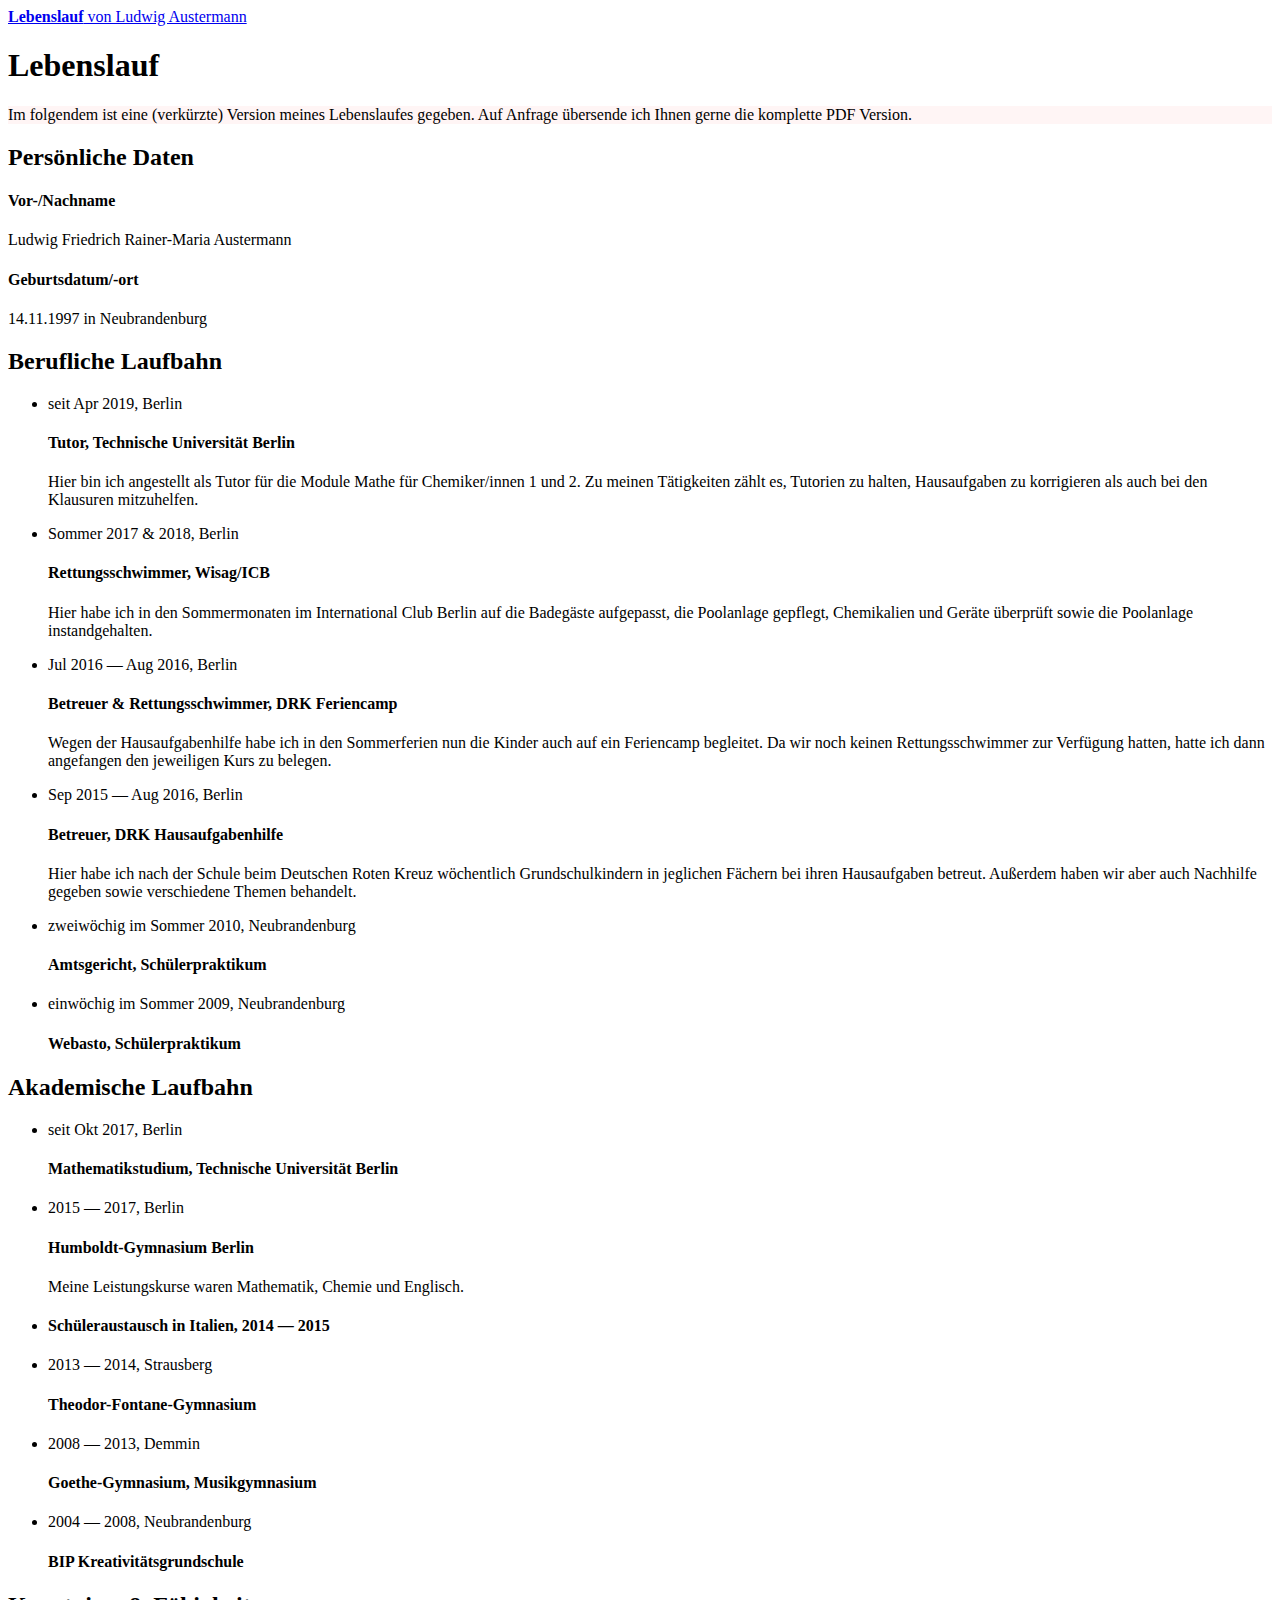
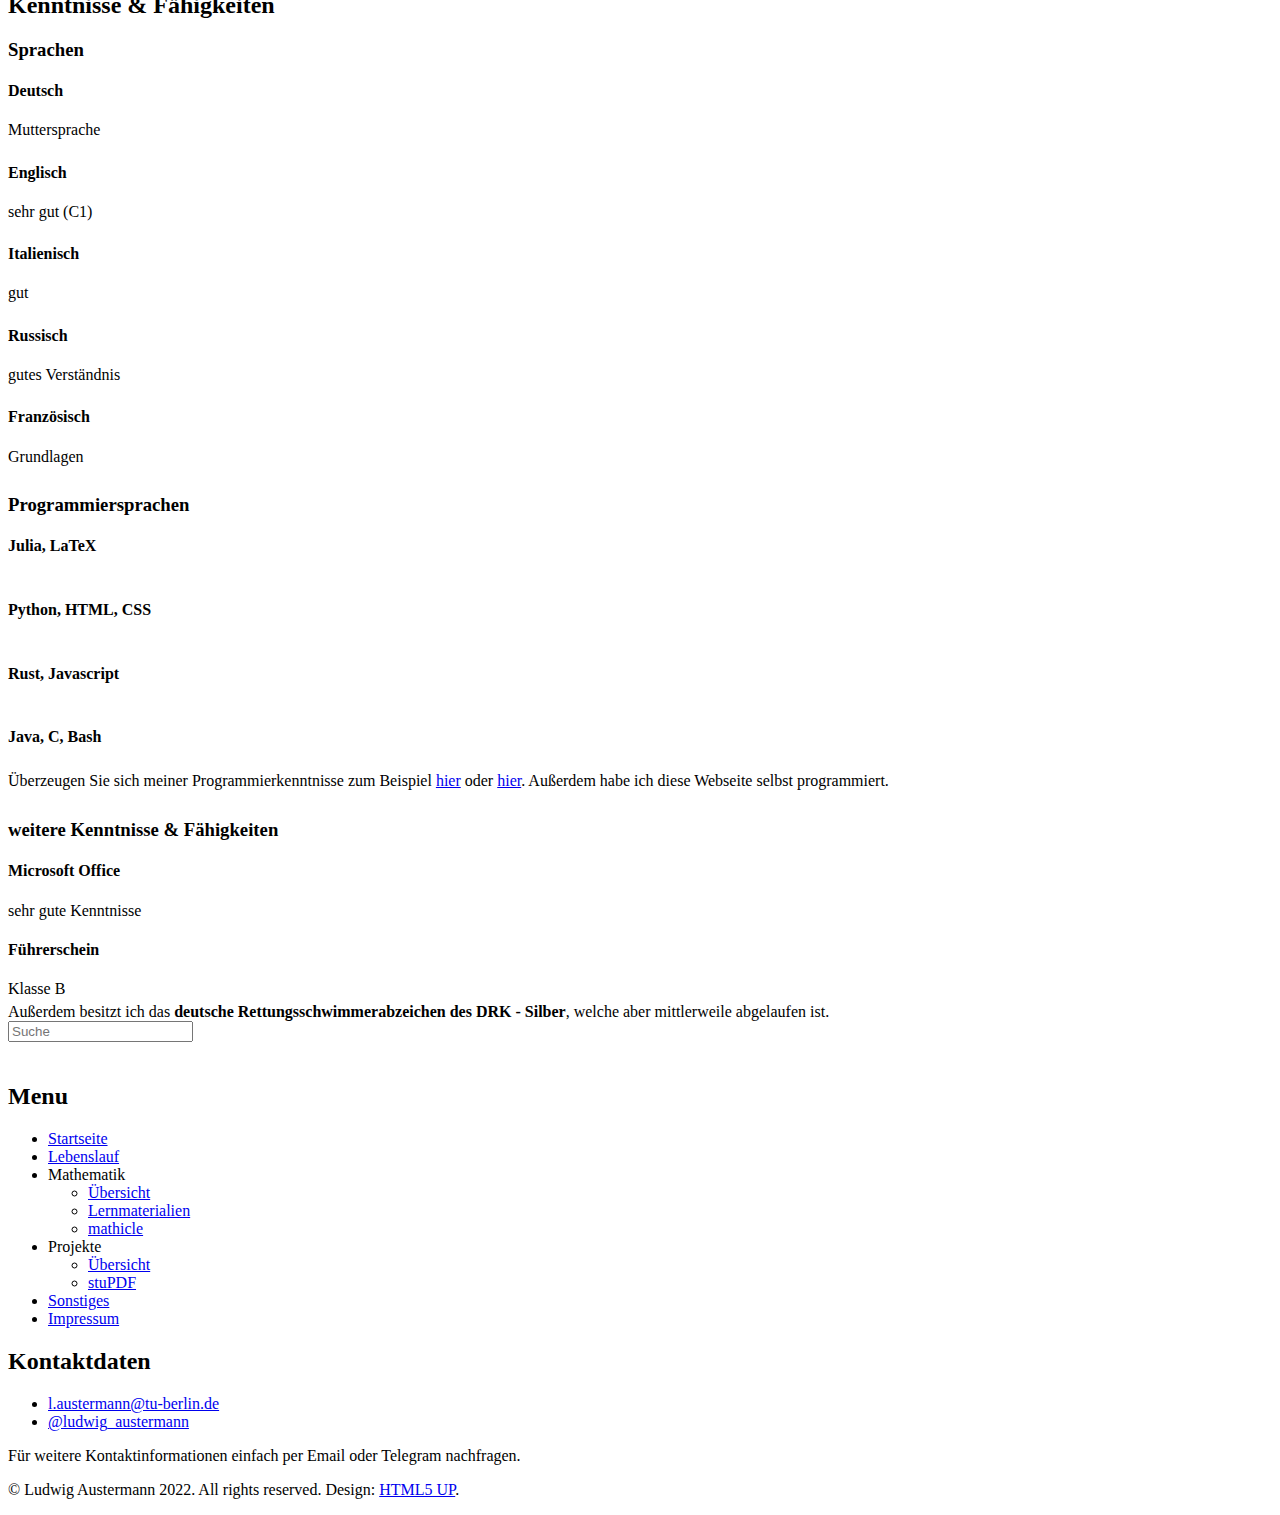
==== cv/index.html @ 2c33894b "cv_test" ====
<!DOCTYPE HTML>
<!--
	Editorial by HTML5 UP
	html5up.net | @ajlkn
	Free for personal and commercial use under the CCA 3.0 license (html5up.net/license)
-->
<html>


    


<head>
    <title>Lebenslauf - Ludwig Austermann</title>
    <meta charset="utf-8" />
    <meta name="viewport" content="width=device-width, initial-scale=1, user-scalable=no" />
    <link rel="stylesheet" href="assets/css/main.css" />
</head>

<body class="is-preload">
    <!-- Wrapper -->
    <div id="wrapper">
        <!-- Main -->
        <div id="main">
            <div class="inner">
                <!-- Header -->
                <header id="header">
                    <a href="index.html" class="logo"><strong>Lebenslauf</strong> von Ludwig Austermann</a>
                </header>
                
<section>
    <header class="main">
        <h1>Lebenslauf</h1>
        <div class="box" style="background-color: #ff00000A;">Im folgendem ist eine (verkürzte) Version meines
            Lebenslaufes gegeben. Auf Anfrage übersende ich Ihnen gerne die komplette PDF Version.</div>
    </header>
</section>
<section>
    <header class="major">
        <h2 id="section_personal_data">Persönliche Daten</h2>
    </header>
    <div class="row">
        <div class="col-3 col-6-medium col-12-small">
            <h4>Vor-/Nachname</h4>Ludwig Friedrich Rainer-Maria Austermann
        </div>
        <div class="col-3 col-6-medium col-12-small">
            <h4>Geburtsdatum/-ort</h4>14.11.1997 in Neubrandenburg
        </div>
    </div>
</section>
<section>
    <header class="major">
        <h2 id="section_carreer">Berufliche Laufbahn</h2>
    </header>
    <ul class="timeline">
        <li class="timeline-item">
            <div class="timeline-info">
                <span>seit Apr 2019, Berlin</span>
            </div>
            <div class="timeline-marker"></div>
            <div class="timeline-content">
                <h4 class="timeline-title">Tutor, Technische Universität Berlin</h4>
                <p>Hier bin ich angestellt als Tutor für die Module Mathe für Chemiker/innen 1 und 2. Zu meinen
                    Tätigkeiten zählt es, Tutorien zu halten, Hausaufgaben zu korrigieren als auch bei den Klausuren
                    mitzuhelfen.
                </p>
            </div>
        </li>
        <li class="timeline-item">
            <div class="timeline-info">
                <span>Sommer 2017 &amp; 2018, Berlin</span>
            </div>
            <div class="timeline-marker"></div>
            <div class="timeline-content">
                <h4 class="timeline-title">Rettungsschwimmer, Wisag/ICB</h4>
                <p>Hier habe ich in den Sommermonaten im International Club Berlin auf die Badegäste
                    aufgepasst, die Poolanlage gepflegt, Chemikalien und Geräte überprüft sowie die
                    Poolanlage instandgehalten.</p>
            </div>
        </li>
        <li class="timeline-item">
            <div class="timeline-info">
                <span>Jul 2016 &mdash; Aug 2016, Berlin</span>
            </div>
            <div class="timeline-marker"></div>
            <div class="timeline-content">
                <h4 class="timeline-title">Betreuer &amp; Rettungsschwimmer, DRK Feriencamp</h4>
                <p>Wegen der Hausaufgabenhilfe habe ich in den Sommerferien nun die Kinder auch auf ein Feriencamp
                    begleitet. Da wir noch keinen Rettungsschwimmer zur Verfügung hatten, hatte ich dann angefangen den
                    jeweiligen Kurs zu belegen.</p>
            </div>
        </li>
        <li class="timeline-item">
            <div class="timeline-info">
                <span>Sep 2015 &mdash; Aug 2016, Berlin</span>
            </div>
            <div class="timeline-marker"></div>
            <div class="timeline-content">
                <h4 class="timeline-title">Betreuer, DRK Hausaufgabenhilfe</h4>
                <p>Hier habe ich nach der Schule beim Deutschen Roten Kreuz wöchentlich Grundschulkindern in jeglichen
                    Fächern bei ihren Hausaufgaben betreut. Außerdem haben wir aber auch Nachhilfe gegeben sowie
                    verschiedene Themen behandelt.</p>
            </div>
        </li>
        <li class="timeline-item">
            <div class="timeline-info">
                <span>zweiwöchig im Sommer 2010, Neubrandenburg</span>
            </div>
            <div class="timeline-marker"></div>
            <div class="timeline-content">
                <h4 class="timeline-title">Amtsgericht, Schülerpraktikum</h4>
            </div>
        </li>
        <li class="timeline-item">
            <div class="timeline-info">
                <span>einwöchig im Sommer 2009, Neubrandenburg</span>
            </div>
            <div class="timeline-marker"></div>
            <div class="timeline-content">
                <h4 class="timeline-title">Webasto, Schülerpraktikum</h4>
            </div>
        </li>
    </ul>
</section>
<section>
    <header class="major">
        <h2 id="section_academic">Akademische Laufbahn</h2>
    </header>
    <ul class="timeline">
        <li class="timeline-item">
            <div class="timeline-info">
                <span>seit Okt 2017, Berlin</span>
            </div>
            <div class="timeline-marker"></div>
            <div class="timeline-content">
                <h4 class="timeline-title">Mathematikstudium, Technische Universität Berlin</h4>
            </div>
        </li>
        <li class="timeline-item">
            <div class="timeline-info">
                <span>2015 &mdash; 2017, Berlin</span>
            </div>
            <div class="timeline-marker"></div>
            <div class="timeline-content">
                <h4 class="timeline-title">Humboldt-Gymnasium Berlin</h4>
                <p>Meine Leistungskurse waren Mathematik, Chemie und Englisch.</p>
            </div>
        </li>
        <li class="timeline-item period">
            <div class="timeline-info"></div>
            <div class="timeline-marker"></div>
            <div class="timeline-content">
                <h4 class="timeline-title">Schüleraustausch in Italien, 2014 &mdash; 2015</h4>
            </div>
        </li>
        <li class="timeline-item">
            <div class="timeline-info">
                <span>2013 &mdash; 2014, Strausberg</span>
            </div>
            <div class="timeline-marker"></div>
            <div class="timeline-content">
                <h4 class="timeline-title">Theodor-Fontane-Gymnasium</h4>
            </div>
        </li>
        <li class="timeline-item">
            <div class="timeline-info">
                <span>2008 &mdash; 2013, Demmin</span>
            </div>
            <div class="timeline-marker"></div>
            <div class="timeline-content">
                <h4 class="timeline-title">Goethe-Gymnasium, Musikgymnasium</h4>
            </div>
        </li>
        <li class="timeline-item">
            <div class="timeline-info">
                <span>2004 &mdash; 2008, Neubrandenburg</span>
            </div>
            <div class="timeline-marker"></div>
            <div class="timeline-content">
                <h4 class="timeline-title">BIP Kreativitätsgrundschule</h4>
            </div>
        </li>
    </ul>
</section>
<section>
    <header class="major">
        <h2>Kenntnisse &amp; Fähigkeiten</h2>
    </header>
    <header class="minor">
        <h3>Sprachen</h3>
    </header>
    <div class="row">
        <div class="col-2 col-12-small">
            <h4>Deutsch</h4>
        </div>
        <div class="col-10 col-12-small">
            <div class="know-5">Muttersprache</div>
        </div>
    </div>
    <div style="height: 3px;"></div>
    <div class="row">
        <div class="col-2 col-12-small">
            <h4>Englisch</h4>
        </div>
        <div class="col-10 col-12-small">
            <div class="know-4">sehr gut (C1)</div>
        </div>
    </div>
    <div style="height: 3px;"></div>
    <div class="row">
        <div class="col-2 col-12-small">
            <h4>Italienisch</h4>
        </div>
        <div class="col-10 col-12-small">
            <div class="know-3">gut</div>
        </div>
    </div>
    <div style="height: 3px;"></div>
    <div class="row">
        <div class="col-2 col-12-small">
            <h4>Russisch</h4>
        </div>
        <div class="col-10 col-12-small">
            <div class="know-2">gutes Verständnis</div>
        </div>
    </div>
    <div style="height: 3px;"></div>
    <div class="row">
        <div class="col-2 col-12-small">
            <h4>Französisch</h4>
        </div>
        <div class="col-10 col-12-small">
            <div class="know-1">Grundlagen</div>
        </div>
    </div>
    <div style="height: 10px;"></div>
    <header class="minor">
        <h3>Programmiersprachen</h3>
    </header>
    <div class="row">
        <div class="col-2 col-12-small">
            <h4>Julia, LaTeX</h4>
        </div>
        <div class="col-10 col-12-small">
            <div class="know-4"></div>
        </div>
    </div>
    <div style="height: 3px;"></div>
    <div class="row">
        <div class="col-2 col-12-small">
            <h4>Python, HTML, CSS</h4>
        </div>
        <div class="col-10 col-12-small">
            <div class="know-3"></div>
        </div>
    </div>
    <div style="height: 3px;"></div>
    <div class="row">
        <div class="col-2 col-12-small">
            <h4>Rust, Javascript</h4>
        </div>
        <div class="col-10 col-12-small">
            <div class="know-2"></div>
        </div>
    </div>
    <div style="height: 3px;"></div>
    <div class="row">
        <div class="col-2 col-12-small">
            <h4>Java, C, Bash</h4>
        </div>
        <div class="col-10 col-12-small">
            <div class="know-1"></div>
        </div>
    </div>
    <div style="height: 5px;"></div>
    Überzeugen Sie sich meiner Programmierkenntnisse zum Beispiel <a href="projects.html">hier</a> oder <a
        href="mathicle.html">hier</a>. Außerdem habe ich diese Webseite selbst programmiert.
    <div style="height: 10px;"></div>
    <header class="minor">
        <h3>weitere Kenntnisse &amp; Fähigkeiten</h3>
    </header>
    <div class="row">
        <div class="col-3 col-6-small">
            <h4>Microsoft Office</h4>sehr gute Kenntnisse
        </div>
        <div class="col-3 col-6-small">
            <h4>Führerschein</h4>Klasse B
        </div>
    </div>
    <div style="height: 5px;"></div>
    Außerdem besitzt ich das <strong>deutsche Rettungsschwimmerabzeichen des DRK - Silber</strong>, welche aber
    mittlerweile abgelaufen ist.
</section>


            </div>
        </div>
        <div id="sidebar">
    <div class="inner">
        <!-- Search -->
        <section id="search" class="alt menulike">
            <input type="text" placeholder="Suche" onkeyup="showResult(this)" />
            <ul id="searchres" style="padding: 5px; padding-bottom: 0;"></ul>
        </section>
        <script src="assets/js/search.js"></script>
        <!-- Menu -->
        <nav id="menu">
            <header class="major">
                <h2>Menu</h2>
            </header>
            <ul>
                <li><a href="index.html">Startseite</a></li>
                <li><a href="cv.html">Lebenslauf</a></li>
                <li><span class="opener">Mathematik</span>
                    <ul>
                        <li><a href="mathematics.html">Übersicht</a></li>
                        <li><a href="tut.html">Lernmaterialien</a></li>
                        <li><a href="mathicle.html">mathicle</a></li>
                    </ul>
                </li>
                <li><span class="opener">Projekte</span>
                    <ul>
                        <li><a href="projects.html">Übersicht</a></li>
                        <li><a href="stupdf.html">stuPDF</a></li>
                    </ul>
                </li>
                <li><a href="further.html">Sonstiges</a></li>
                <li><a href="impressum.html">Impressum</a></li>
            </ul>
        </nav>
        <!-- Section -->
        <section>
            <header class="major">
                <h2>Kontaktdaten</h2>
            </header>
            <ul class="contact">
                <li class="icon solid fa-envelope"><a
                        href="mailto:l.austermann@tu-berlin.de">l.austermann@tu-berlin.de</a></li>
                <li class="icon solid fa-paper-plane"><a
                        href="https://t.me/ludwig_austermann">@ludwig_austermann</li></a></li>
            </ul>
            <p>Für weitere Kontaktinformationen einfach per Email oder Telegram nachfragen.</p>
        </section>
        <!-- Footer -->
        <footer id="footer">
            <p class="copyright">&copy; Ludwig Austermann 2022. All rights reserved. Design: <a
                    href="https://html5up.net">HTML5 UP</a>.</p>
        </footer>
    </div>
</div>

    </div>
    <!-- Scripts -->
    <script src="assets/js/jquery.min.js"></script>
    <script src="assets/js/browser.min.js"></script>
    <script src="assets/js/breakpoints.min.js"></script>
    <script src="assets/js/util.js"></script>
    <script src="assets/js/main.js"></script>
</body>

</html>
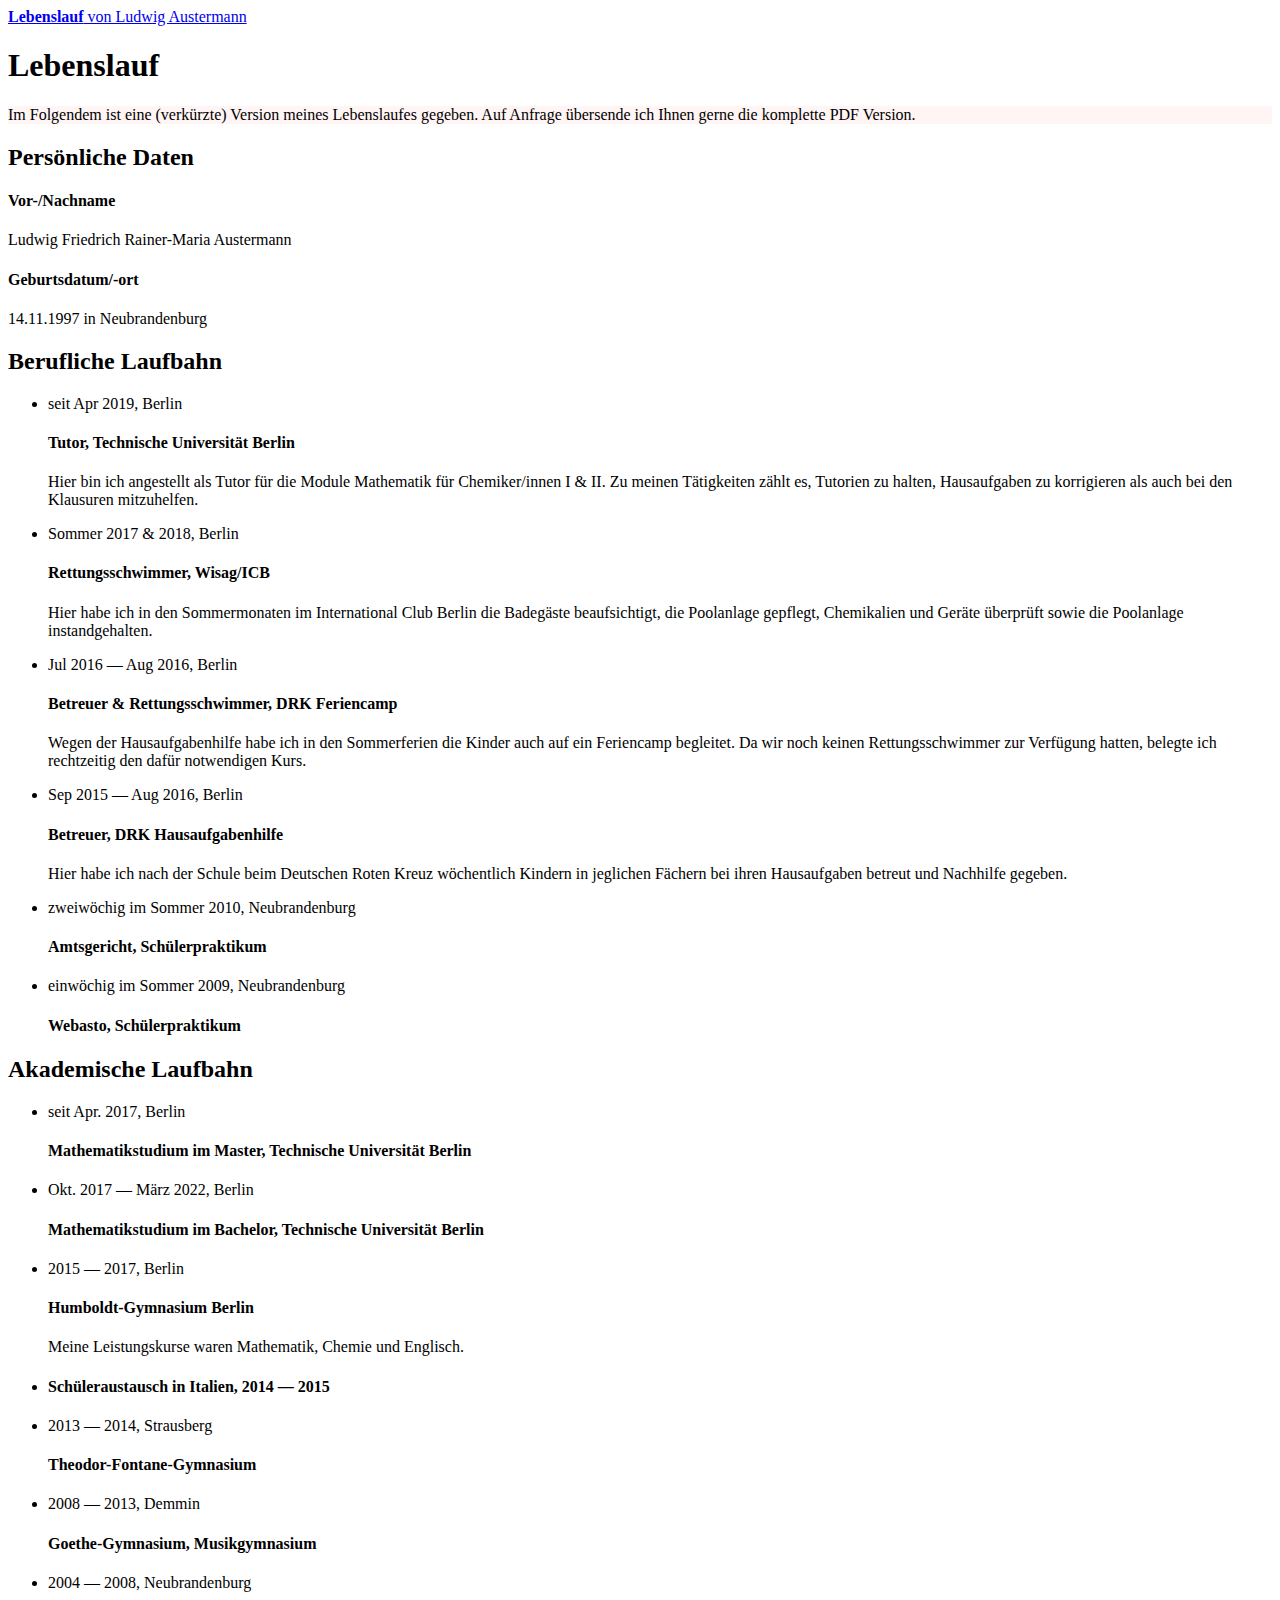
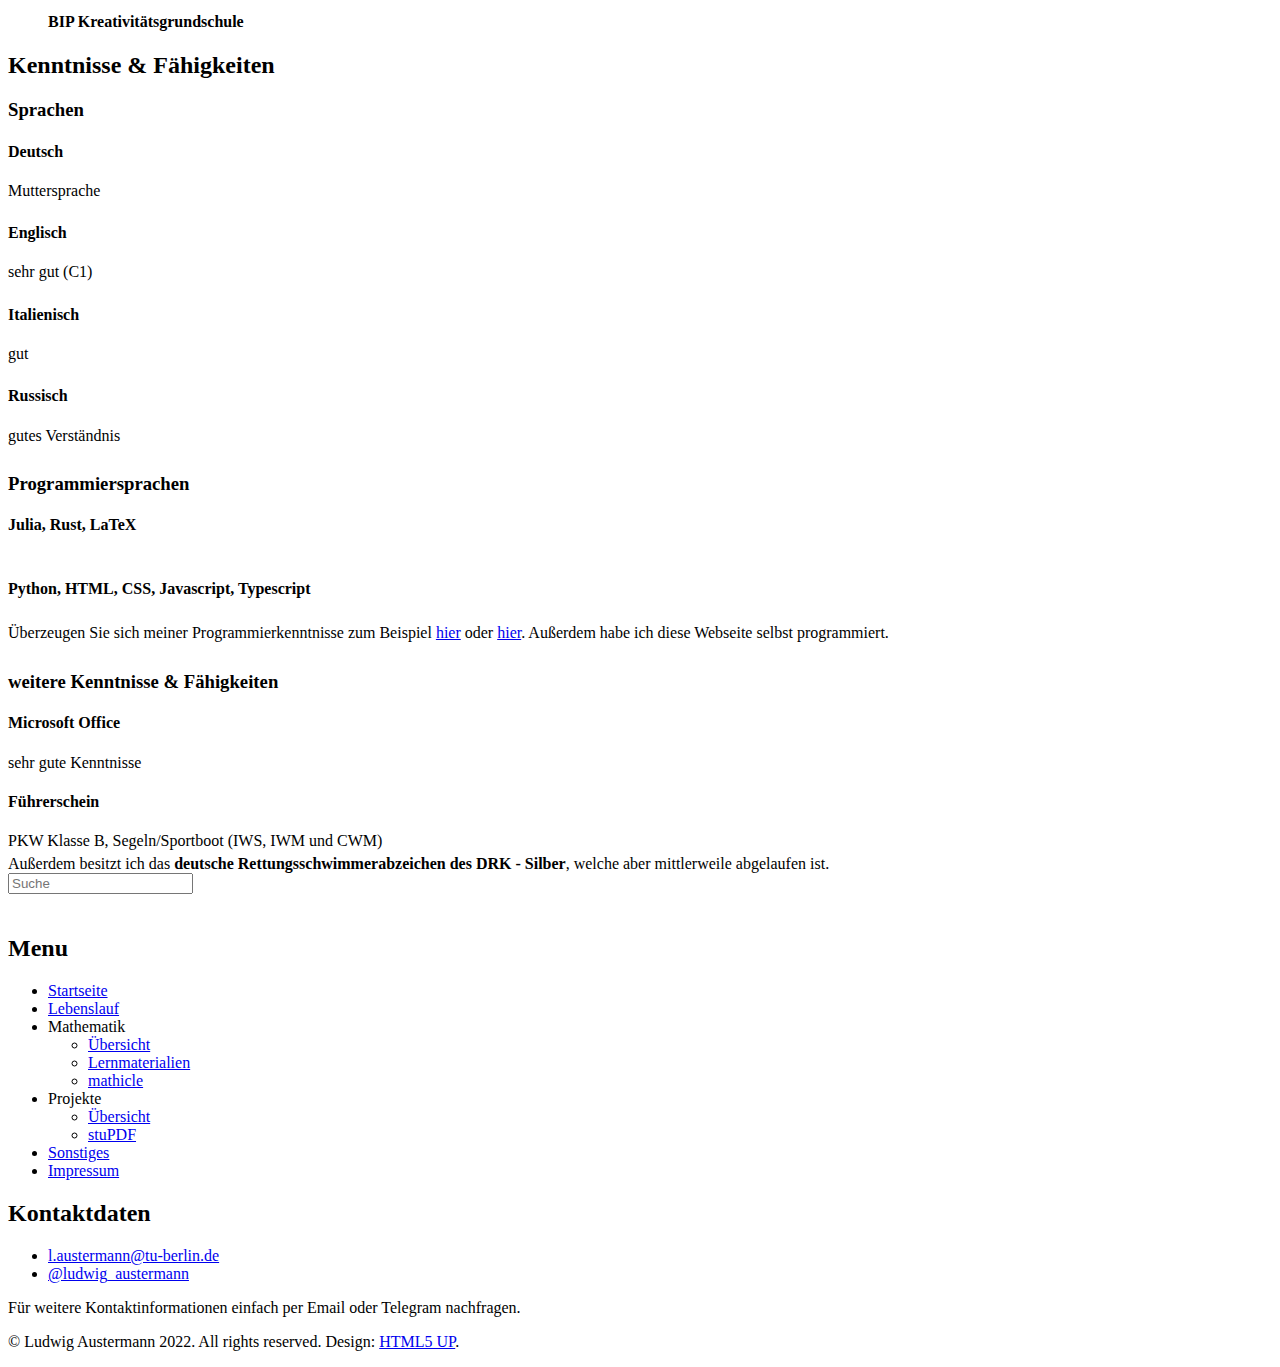
==== commit 383705a6: "links" ====
--- a/cv/index.html
+++ b/cv/index.html
@@ -14,7 +14,12 @@
     <title>Lebenslauf - Ludwig Austermann</title>
     <meta charset="utf-8" />
     <meta name="viewport" content="width=device-width, initial-scale=1, user-scalable=no" />
+    
+
     <link rel="stylesheet" href="assets/css/main.css" />
+    
+<link rel="stylesheet" href="assets/css/timeline.css" />
+
 </head>
 
 <body class="is-preload">
@@ -25,13 +30,13 @@
             <div class="inner">
                 <!-- Header -->
                 <header id="header">
-                    <a href="index.html" class="logo"><strong>Lebenslauf</strong> von Ludwig Austermann</a>
+                    <a href=".." class="logo"><strong>Lebenslauf</strong> von Ludwig Austermann</a>
                 </header>
                 
 <section>
     <header class="main">
         <h1>Lebenslauf</h1>
-        <div class="box" style="background-color: #ff00000A;">Im folgendem ist eine (verkürzte) Version meines
+        <div class="box" style="background-color: #ff00000A;">Im Folgendem ist eine (verkürzte) Version meines
             Lebenslaufes gegeben. Auf Anfrage übersende ich Ihnen gerne die komplette PDF Version.</div>
     </header>
 </section>
@@ -60,7 +65,7 @@
             <div class="timeline-marker"></div>
             <div class="timeline-content">
                 <h4 class="timeline-title">Tutor, Technische Universität Berlin</h4>
-                <p>Hier bin ich angestellt als Tutor für die Module Mathe für Chemiker/innen 1 und 2. Zu meinen
+                <p>Hier bin ich angestellt als Tutor für die Module Mathematik für Chemiker/innen I & II. Zu meinen
                     Tätigkeiten zählt es, Tutorien zu halten, Hausaufgaben zu korrigieren als auch bei den Klausuren
                     mitzuhelfen.
                 </p>
@@ -73,9 +78,7 @@
             <div class="timeline-marker"></div>
             <div class="timeline-content">
                 <h4 class="timeline-title">Rettungsschwimmer, Wisag/ICB</h4>
-                <p>Hier habe ich in den Sommermonaten im International Club Berlin auf die Badegäste
-                    aufgepasst, die Poolanlage gepflegt, Chemikalien und Geräte überprüft sowie die
-                    Poolanlage instandgehalten.</p>
+                <p>Hier habe ich in den Sommermonaten im International Club Berlin die Badegäste beaufsichtigt, die Poolanlage gepflegt, Chemikalien und Geräte überprüft sowie die Poolanlage instandgehalten.</p>
             </div>
         </li>
         <li class="timeline-item">
@@ -85,9 +88,7 @@
             <div class="timeline-marker"></div>
             <div class="timeline-content">
                 <h4 class="timeline-title">Betreuer &amp; Rettungsschwimmer, DRK Feriencamp</h4>
-                <p>Wegen der Hausaufgabenhilfe habe ich in den Sommerferien nun die Kinder auch auf ein Feriencamp
-                    begleitet. Da wir noch keinen Rettungsschwimmer zur Verfügung hatten, hatte ich dann angefangen den
-                    jeweiligen Kurs zu belegen.</p>
+                <p>Wegen der Hausaufgabenhilfe habe ich in den Sommerferien die Kinder auch auf ein Feriencamp begleitet. Da wir noch keinen Rettungsschwimmer zur Verfügung hatten, belegte ich rechtzeitig den dafür notwendigen Kurs.</p>
             </div>
         </li>
         <li class="timeline-item">
@@ -97,9 +98,8 @@
             <div class="timeline-marker"></div>
             <div class="timeline-content">
                 <h4 class="timeline-title">Betreuer, DRK Hausaufgabenhilfe</h4>
-                <p>Hier habe ich nach der Schule beim Deutschen Roten Kreuz wöchentlich Grundschulkindern in jeglichen
-                    Fächern bei ihren Hausaufgaben betreut. Außerdem haben wir aber auch Nachhilfe gegeben sowie
-                    verschiedene Themen behandelt.</p>
+                <p>Hier habe ich nach der Schule beim Deutschen Roten Kreuz wöchentlich Kindern in jeglichen
+                    Fächern bei ihren Hausaufgaben betreut und Nachhilfe gegeben.</p>
             </div>
         </li>
         <li class="timeline-item">
@@ -129,11 +129,20 @@
     <ul class="timeline">
         <li class="timeline-item">
             <div class="timeline-info">
-                <span>seit Okt 2017, Berlin</span>
-            </div>
-            <div class="timeline-marker"></div>
-            <div class="timeline-content">
-                <h4 class="timeline-title">Mathematikstudium, Technische Universität Berlin</h4>
+                <span>seit Apr. 2017, Berlin</span>
+            </div>
+            <div class="timeline-marker"></div>
+            <div class="timeline-content">
+                <h4 class="timeline-title">Mathematikstudium im Master, Technische Universität Berlin</h4>
+            </div>
+        </li>
+        <li class="timeline-item">
+            <div class="timeline-info">
+                <span>Okt. 2017 &mdash; März 2022, Berlin</span>
+            </div>
+            <div class="timeline-marker"></div>
+            <div class="timeline-content">
+                <h4 class="timeline-title">Mathematikstudium im Bachelor, Technische Universität Berlin</h4>
             </div>
         </li>
         <li class="timeline-item">
@@ -190,47 +199,38 @@
         <h3>Sprachen</h3>
     </header>
     <div class="row">
-        <div class="col-2 col-12-small">
+        <div class="col-3 col-12-small">
             <h4>Deutsch</h4>
         </div>
-        <div class="col-10 col-12-small">
+        <div class="col-9 col-12-small">
             <div class="know-5">Muttersprache</div>
         </div>
     </div>
     <div style="height: 3px;"></div>
     <div class="row">
-        <div class="col-2 col-12-small">
+        <div class="col-3 col-12-small">
             <h4>Englisch</h4>
         </div>
-        <div class="col-10 col-12-small">
+        <div class="col-9 col-12-small">
             <div class="know-4">sehr gut (C1)</div>
         </div>
     </div>
     <div style="height: 3px;"></div>
     <div class="row">
-        <div class="col-2 col-12-small">
+        <div class="col-3 col-12-small">
             <h4>Italienisch</h4>
         </div>
-        <div class="col-10 col-12-small">
+        <div class="col-9 col-12-small">
             <div class="know-3">gut</div>
         </div>
     </div>
     <div style="height: 3px;"></div>
     <div class="row">
-        <div class="col-2 col-12-small">
+        <div class="col-3 col-12-small">
             <h4>Russisch</h4>
         </div>
-        <div class="col-10 col-12-small">
+        <div class="col-9 col-12-small">
             <div class="know-2">gutes Verständnis</div>
-        </div>
-    </div>
-    <div style="height: 3px;"></div>
-    <div class="row">
-        <div class="col-2 col-12-small">
-            <h4>Französisch</h4>
-        </div>
-        <div class="col-10 col-12-small">
-            <div class="know-1">Grundlagen</div>
         </div>
     </div>
     <div style="height: 10px;"></div>
@@ -238,38 +238,20 @@
         <h3>Programmiersprachen</h3>
     </header>
     <div class="row">
-        <div class="col-2 col-12-small">
-            <h4>Julia, LaTeX</h4>
-        </div>
-        <div class="col-10 col-12-small">
+        <div class="col-3 col-12-small">
+            <h4>Julia, Rust, LaTeX</h4>
+        </div>
+        <div class="col-9 col-12-small">
             <div class="know-4"></div>
         </div>
     </div>
     <div style="height: 3px;"></div>
     <div class="row">
-        <div class="col-2 col-12-small">
-            <h4>Python, HTML, CSS</h4>
-        </div>
-        <div class="col-10 col-12-small">
-            <div class="know-3"></div>
-        </div>
-    </div>
-    <div style="height: 3px;"></div>
-    <div class="row">
-        <div class="col-2 col-12-small">
-            <h4>Rust, Javascript</h4>
-        </div>
-        <div class="col-10 col-12-small">
+        <div class="col-3 col-12-small">
+            <h4>Python, HTML, CSS, Javascript, Typescript</h4>
+        </div>
+        <div class="col-9 col-12-small">
             <div class="know-2"></div>
-        </div>
-    </div>
-    <div style="height: 3px;"></div>
-    <div class="row">
-        <div class="col-2 col-12-small">
-            <h4>Java, C, Bash</h4>
-        </div>
-        <div class="col-10 col-12-small">
-            <div class="know-1"></div>
         </div>
     </div>
     <div style="height: 5px;"></div>
@@ -284,7 +266,7 @@
             <h4>Microsoft Office</h4>sehr gute Kenntnisse
         </div>
         <div class="col-3 col-6-small">
-            <h4>Führerschein</h4>Klasse B
+            <h4>Führerschein</h4>PKW Klasse B, Segeln/Sportboot (IWS, IWM und CWM)
         </div>
     </div>
     <div style="height: 5px;"></div>
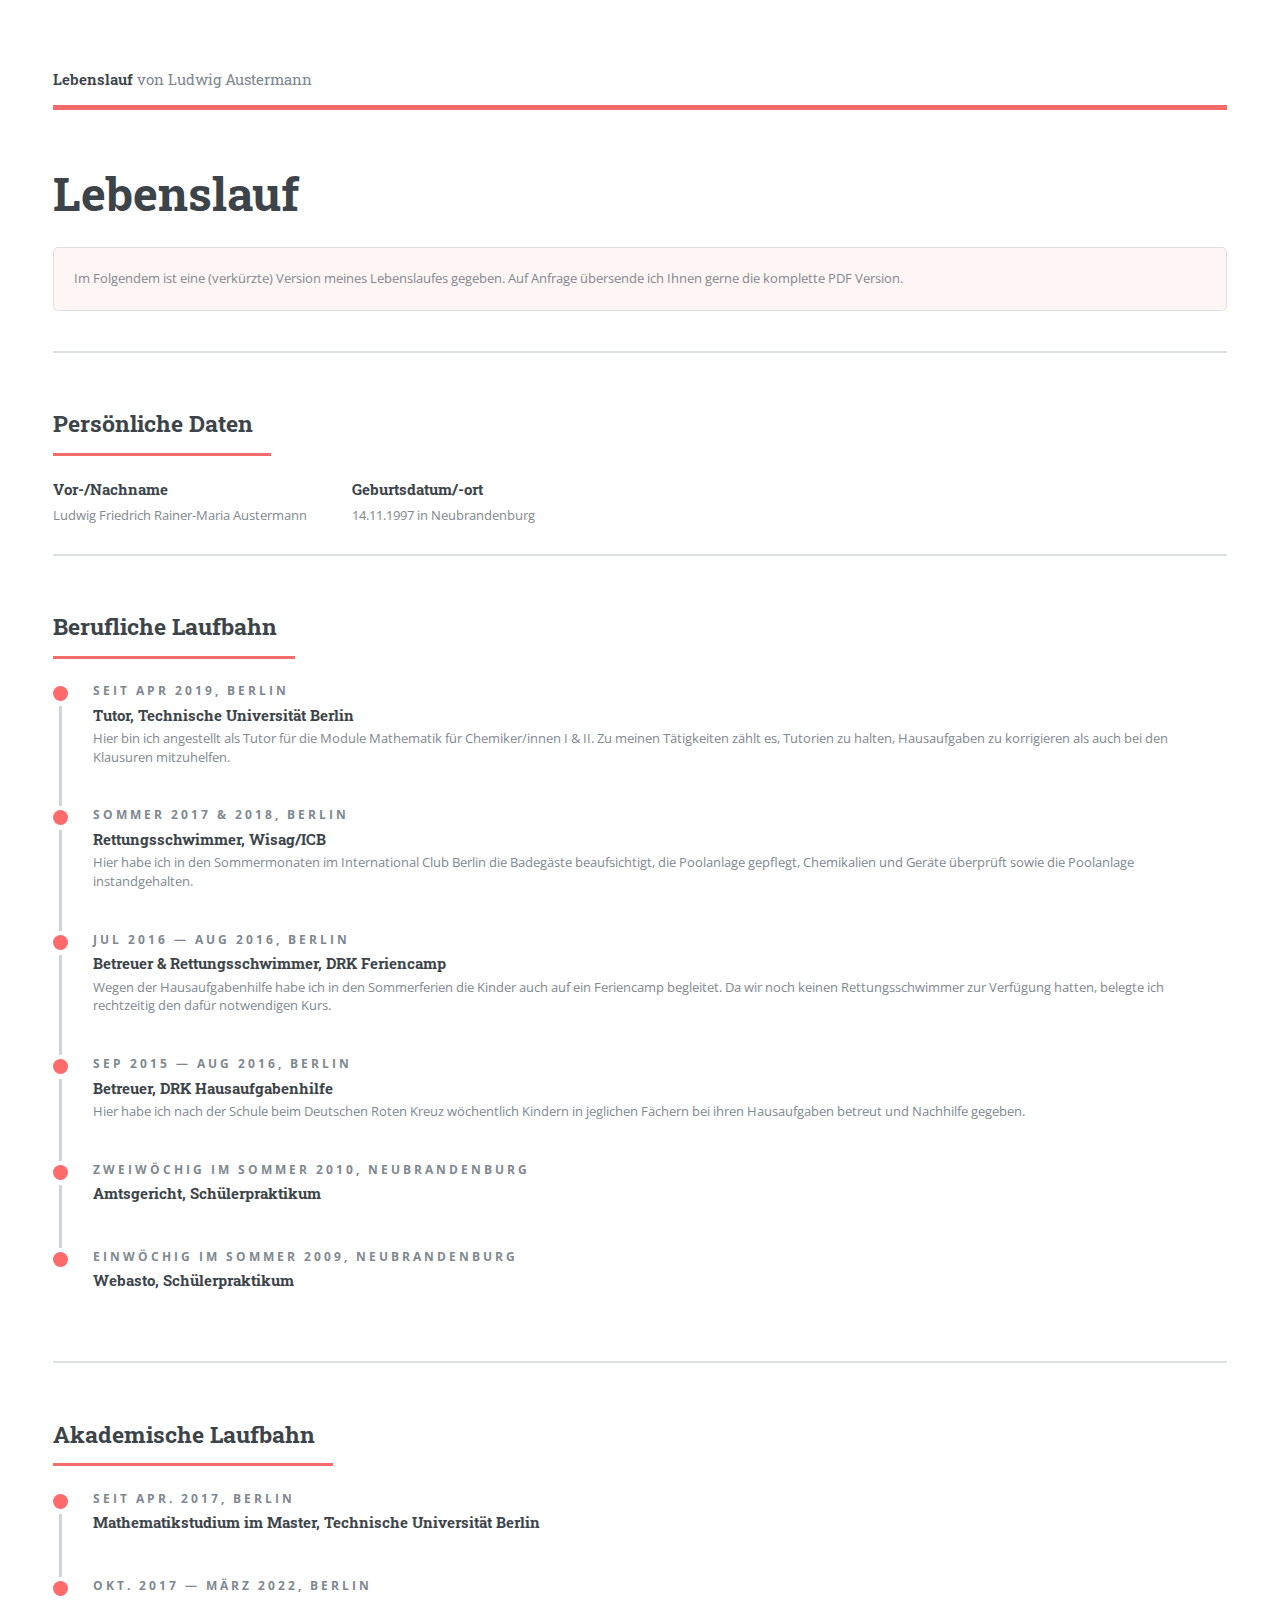
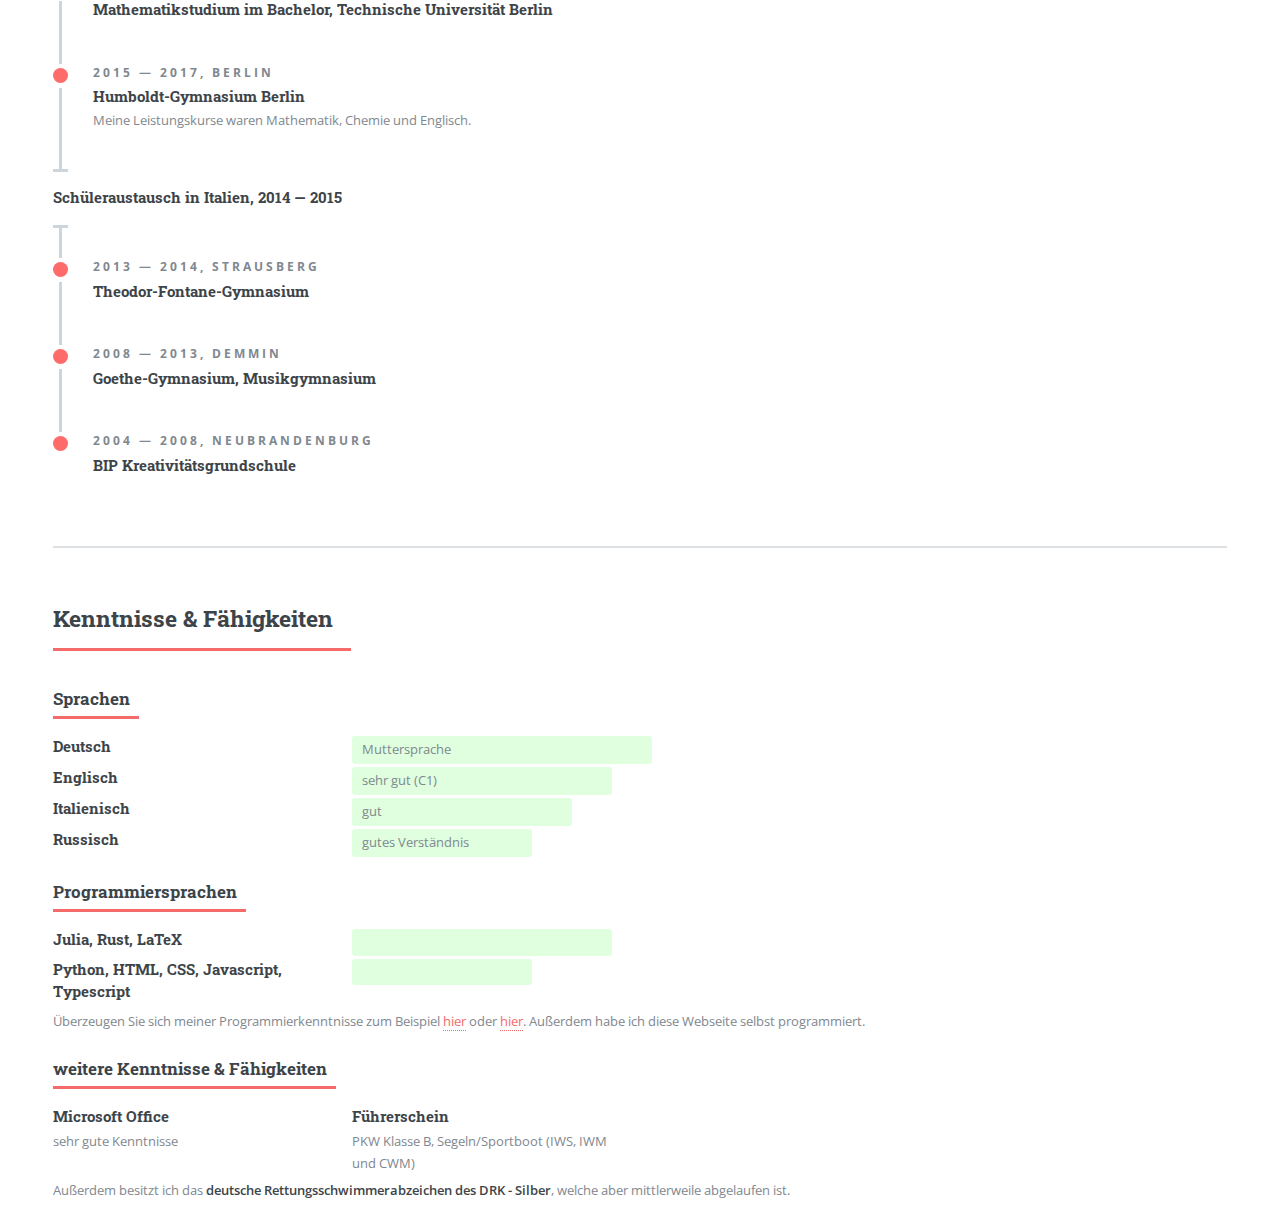
==== commit 211092f2: "abs links" ====
--- a/cv/index.html
+++ b/cv/index.html
@@ -1,343 +1 @@
-<!DOCTYPE HTML>
-<!--
-	Editorial by HTML5 UP
-	html5up.net | @ajlkn
-	Free for personal and commercial use under the CCA 3.0 license (html5up.net/license)
--->
-<html>
-
-
-    
-
-
-<head>
-    <title>Lebenslauf - Ludwig Austermann</title>
-    <meta charset="utf-8" />
-    <meta name="viewport" content="width=device-width, initial-scale=1, user-scalable=no" />
-    
-
-    <link rel="stylesheet" href="assets/css/main.css" />
-    
-<link rel="stylesheet" href="assets/css/timeline.css" />
-
-</head>
-
-<body class="is-preload">
-    <!-- Wrapper -->
-    <div id="wrapper">
-        <!-- Main -->
-        <div id="main">
-            <div class="inner">
-                <!-- Header -->
-                <header id="header">
-                    <a href=".." class="logo"><strong>Lebenslauf</strong> von Ludwig Austermann</a>
-                </header>
-                
-<section>
-    <header class="main">
-        <h1>Lebenslauf</h1>
-        <div class="box" style="background-color: #ff00000A;">Im Folgendem ist eine (verkürzte) Version meines
-            Lebenslaufes gegeben. Auf Anfrage übersende ich Ihnen gerne die komplette PDF Version.</div>
-    </header>
-</section>
-<section>
-    <header class="major">
-        <h2 id="section_personal_data">Persönliche Daten</h2>
-    </header>
-    <div class="row">
-        <div class="col-3 col-6-medium col-12-small">
-            <h4>Vor-/Nachname</h4>Ludwig Friedrich Rainer-Maria Austermann
-        </div>
-        <div class="col-3 col-6-medium col-12-small">
-            <h4>Geburtsdatum/-ort</h4>14.11.1997 in Neubrandenburg
-        </div>
-    </div>
-</section>
-<section>
-    <header class="major">
-        <h2 id="section_carreer">Berufliche Laufbahn</h2>
-    </header>
-    <ul class="timeline">
-        <li class="timeline-item">
-            <div class="timeline-info">
-                <span>seit Apr 2019, Berlin</span>
-            </div>
-            <div class="timeline-marker"></div>
-            <div class="timeline-content">
-                <h4 class="timeline-title">Tutor, Technische Universität Berlin</h4>
-                <p>Hier bin ich angestellt als Tutor für die Module Mathematik für Chemiker/innen I & II. Zu meinen
-                    Tätigkeiten zählt es, Tutorien zu halten, Hausaufgaben zu korrigieren als auch bei den Klausuren
-                    mitzuhelfen.
-                </p>
-            </div>
-        </li>
-        <li class="timeline-item">
-            <div class="timeline-info">
-                <span>Sommer 2017 &amp; 2018, Berlin</span>
-            </div>
-            <div class="timeline-marker"></div>
-            <div class="timeline-content">
-                <h4 class="timeline-title">Rettungsschwimmer, Wisag/ICB</h4>
-                <p>Hier habe ich in den Sommermonaten im International Club Berlin die Badegäste beaufsichtigt, die Poolanlage gepflegt, Chemikalien und Geräte überprüft sowie die Poolanlage instandgehalten.</p>
-            </div>
-        </li>
-        <li class="timeline-item">
-            <div class="timeline-info">
-                <span>Jul 2016 &mdash; Aug 2016, Berlin</span>
-            </div>
-            <div class="timeline-marker"></div>
-            <div class="timeline-content">
-                <h4 class="timeline-title">Betreuer &amp; Rettungsschwimmer, DRK Feriencamp</h4>
-                <p>Wegen der Hausaufgabenhilfe habe ich in den Sommerferien die Kinder auch auf ein Feriencamp begleitet. Da wir noch keinen Rettungsschwimmer zur Verfügung hatten, belegte ich rechtzeitig den dafür notwendigen Kurs.</p>
-            </div>
-        </li>
-        <li class="timeline-item">
-            <div class="timeline-info">
-                <span>Sep 2015 &mdash; Aug 2016, Berlin</span>
-            </div>
-            <div class="timeline-marker"></div>
-            <div class="timeline-content">
-                <h4 class="timeline-title">Betreuer, DRK Hausaufgabenhilfe</h4>
-                <p>Hier habe ich nach der Schule beim Deutschen Roten Kreuz wöchentlich Kindern in jeglichen
-                    Fächern bei ihren Hausaufgaben betreut und Nachhilfe gegeben.</p>
-            </div>
-        </li>
-        <li class="timeline-item">
-            <div class="timeline-info">
-                <span>zweiwöchig im Sommer 2010, Neubrandenburg</span>
-            </div>
-            <div class="timeline-marker"></div>
-            <div class="timeline-content">
-                <h4 class="timeline-title">Amtsgericht, Schülerpraktikum</h4>
-            </div>
-        </li>
-        <li class="timeline-item">
-            <div class="timeline-info">
-                <span>einwöchig im Sommer 2009, Neubrandenburg</span>
-            </div>
-            <div class="timeline-marker"></div>
-            <div class="timeline-content">
-                <h4 class="timeline-title">Webasto, Schülerpraktikum</h4>
-            </div>
-        </li>
-    </ul>
-</section>
-<section>
-    <header class="major">
-        <h2 id="section_academic">Akademische Laufbahn</h2>
-    </header>
-    <ul class="timeline">
-        <li class="timeline-item">
-            <div class="timeline-info">
-                <span>seit Apr. 2017, Berlin</span>
-            </div>
-            <div class="timeline-marker"></div>
-            <div class="timeline-content">
-                <h4 class="timeline-title">Mathematikstudium im Master, Technische Universität Berlin</h4>
-            </div>
-        </li>
-        <li class="timeline-item">
-            <div class="timeline-info">
-                <span>Okt. 2017 &mdash; März 2022, Berlin</span>
-            </div>
-            <div class="timeline-marker"></div>
-            <div class="timeline-content">
-                <h4 class="timeline-title">Mathematikstudium im Bachelor, Technische Universität Berlin</h4>
-            </div>
-        </li>
-        <li class="timeline-item">
-            <div class="timeline-info">
-                <span>2015 &mdash; 2017, Berlin</span>
-            </div>
-            <div class="timeline-marker"></div>
-            <div class="timeline-content">
-                <h4 class="timeline-title">Humboldt-Gymnasium Berlin</h4>
-                <p>Meine Leistungskurse waren Mathematik, Chemie und Englisch.</p>
-            </div>
-        </li>
-        <li class="timeline-item period">
-            <div class="timeline-info"></div>
-            <div class="timeline-marker"></div>
-            <div class="timeline-content">
-                <h4 class="timeline-title">Schüleraustausch in Italien, 2014 &mdash; 2015</h4>
-            </div>
-        </li>
-        <li class="timeline-item">
-            <div class="timeline-info">
-                <span>2013 &mdash; 2014, Strausberg</span>
-            </div>
-            <div class="timeline-marker"></div>
-            <div class="timeline-content">
-                <h4 class="timeline-title">Theodor-Fontane-Gymnasium</h4>
-            </div>
-        </li>
-        <li class="timeline-item">
-            <div class="timeline-info">
-                <span>2008 &mdash; 2013, Demmin</span>
-            </div>
-            <div class="timeline-marker"></div>
-            <div class="timeline-content">
-                <h4 class="timeline-title">Goethe-Gymnasium, Musikgymnasium</h4>
-            </div>
-        </li>
-        <li class="timeline-item">
-            <div class="timeline-info">
-                <span>2004 &mdash; 2008, Neubrandenburg</span>
-            </div>
-            <div class="timeline-marker"></div>
-            <div class="timeline-content">
-                <h4 class="timeline-title">BIP Kreativitätsgrundschule</h4>
-            </div>
-        </li>
-    </ul>
-</section>
-<section>
-    <header class="major">
-        <h2>Kenntnisse &amp; Fähigkeiten</h2>
-    </header>
-    <header class="minor">
-        <h3>Sprachen</h3>
-    </header>
-    <div class="row">
-        <div class="col-3 col-12-small">
-            <h4>Deutsch</h4>
-        </div>
-        <div class="col-9 col-12-small">
-            <div class="know-5">Muttersprache</div>
-        </div>
-    </div>
-    <div style="height: 3px;"></div>
-    <div class="row">
-        <div class="col-3 col-12-small">
-            <h4>Englisch</h4>
-        </div>
-        <div class="col-9 col-12-small">
-            <div class="know-4">sehr gut (C1)</div>
-        </div>
-    </div>
-    <div style="height: 3px;"></div>
-    <div class="row">
-        <div class="col-3 col-12-small">
-            <h4>Italienisch</h4>
-        </div>
-        <div class="col-9 col-12-small">
-            <div class="know-3">gut</div>
-        </div>
-    </div>
-    <div style="height: 3px;"></div>
-    <div class="row">
-        <div class="col-3 col-12-small">
-            <h4>Russisch</h4>
-        </div>
-        <div class="col-9 col-12-small">
-            <div class="know-2">gutes Verständnis</div>
-        </div>
-    </div>
-    <div style="height: 10px;"></div>
-    <header class="minor">
-        <h3>Programmiersprachen</h3>
-    </header>
-    <div class="row">
-        <div class="col-3 col-12-small">
-            <h4>Julia, Rust, LaTeX</h4>
-        </div>
-        <div class="col-9 col-12-small">
-            <div class="know-4"></div>
-        </div>
-    </div>
-    <div style="height: 3px;"></div>
-    <div class="row">
-        <div class="col-3 col-12-small">
-            <h4>Python, HTML, CSS, Javascript, Typescript</h4>
-        </div>
-        <div class="col-9 col-12-small">
-            <div class="know-2"></div>
-        </div>
-    </div>
-    <div style="height: 5px;"></div>
-    Überzeugen Sie sich meiner Programmierkenntnisse zum Beispiel <a href="projects.html">hier</a> oder <a
-        href="mathicle.html">hier</a>. Außerdem habe ich diese Webseite selbst programmiert.
-    <div style="height: 10px;"></div>
-    <header class="minor">
-        <h3>weitere Kenntnisse &amp; Fähigkeiten</h3>
-    </header>
-    <div class="row">
-        <div class="col-3 col-6-small">
-            <h4>Microsoft Office</h4>sehr gute Kenntnisse
-        </div>
-        <div class="col-3 col-6-small">
-            <h4>Führerschein</h4>PKW Klasse B, Segeln/Sportboot (IWS, IWM und CWM)
-        </div>
-    </div>
-    <div style="height: 5px;"></div>
-    Außerdem besitzt ich das <strong>deutsche Rettungsschwimmerabzeichen des DRK - Silber</strong>, welche aber
-    mittlerweile abgelaufen ist.
-</section>
-
-
-            </div>
-        </div>
-        <div id="sidebar">
-    <div class="inner">
-        <!-- Search -->
-        <section id="search" class="alt menulike">
-            <input type="text" placeholder="Suche" onkeyup="showResult(this)" />
-            <ul id="searchres" style="padding: 5px; padding-bottom: 0;"></ul>
-        </section>
-        <script src="assets/js/search.js"></script>
-        <!-- Menu -->
-        <nav id="menu">
-            <header class="major">
-                <h2>Menu</h2>
-            </header>
-            <ul>
-                <li><a href="index.html">Startseite</a></li>
-                <li><a href="cv.html">Lebenslauf</a></li>
-                <li><span class="opener">Mathematik</span>
-                    <ul>
-                        <li><a href="mathematics.html">Übersicht</a></li>
-                        <li><a href="tut.html">Lernmaterialien</a></li>
-                        <li><a href="mathicle.html">mathicle</a></li>
-                    </ul>
-                </li>
-                <li><span class="opener">Projekte</span>
-                    <ul>
-                        <li><a href="projects.html">Übersicht</a></li>
-                        <li><a href="stupdf.html">stuPDF</a></li>
-                    </ul>
-                </li>
-                <li><a href="further.html">Sonstiges</a></li>
-                <li><a href="impressum.html">Impressum</a></li>
-            </ul>
-        </nav>
-        <!-- Section -->
-        <section>
-            <header class="major">
-                <h2>Kontaktdaten</h2>
-            </header>
-            <ul class="contact">
-                <li class="icon solid fa-envelope"><a
-                        href="mailto:l.austermann@tu-berlin.de">l.austermann@tu-berlin.de</a></li>
-                <li class="icon solid fa-paper-plane"><a
-                        href="https://t.me/ludwig_austermann">@ludwig_austermann</li></a></li>
-            </ul>
-            <p>Für weitere Kontaktinformationen einfach per Email oder Telegram nachfragen.</p>
-        </section>
-        <!-- Footer -->
-        <footer id="footer">
-            <p class="copyright">&copy; Ludwig Austermann 2022. All rights reserved. Design: <a
-                    href="https://html5up.net">HTML5 UP</a>.</p>
-        </footer>
-    </div>
-</div>
-
-    </div>
-    <!-- Scripts -->
-    <script src="assets/js/jquery.min.js"></script>
-    <script src="assets/js/browser.min.js"></script>
-    <script src="assets/js/breakpoints.min.js"></script>
-    <script src="assets/js/util.js"></script>
-    <script src="assets/js/main.js"></script>
-</body>
-
-</html>+<!doctype html><html><head><title>Lebenslauf - Ludwig Austermann</title><meta charset=utf-8><meta content="width=device-width,initial-scale=1,user-scalable=no" name=viewport><link href=/assets/css/main.css rel=stylesheet><link href=/assets/css/timeline.css rel=stylesheet><body class=is-preload><div id=wrapper><div id=main><div class=inner><header id=header><a class=logo href=..><strong>Lebenslauf</strong> von Ludwig Austermann</a></header><section><header class=main><h1>Lebenslauf</h1><div style="background-color: #ff00000A;" class=box>Im Folgendem ist eine (verkürzte) Version meines Lebenslaufes gegeben. Auf Anfrage übersende ich Ihnen gerne die komplette PDF Version.</div></header></section><section><header class=major><h2 id=section_personal_data>Persönliche Daten</h2></header><div class=row><div class="col-3 col-6-medium col-12-small"><h4>Vor-/Nachname</h4>Ludwig Friedrich Rainer-Maria Austermann</div><div class="col-3 col-6-medium col-12-small"><h4>Geburtsdatum/-ort</h4>14.11.1997 in Neubrandenburg</div></div></section><section><header class=major><h2 id=section_carreer>Berufliche Laufbahn</h2></header><ul class=timeline><li class=timeline-item><div class=timeline-info><span>seit Apr 2019, Berlin</span></div> <div class=timeline-marker></div> <div class=timeline-content><h4 class=timeline-title>Tutor, Technische Universität Berlin</h4><p>Hier bin ich angestellt als Tutor für die Module Mathematik für Chemiker/innen I & II. Zu meinen Tätigkeiten zählt es, Tutorien zu halten, Hausaufgaben zu korrigieren als auch bei den Klausuren mitzuhelfen.</div><li class=timeline-item><div class=timeline-info><span>Sommer 2017 & 2018, Berlin</span></div> <div class=timeline-marker></div> <div class=timeline-content><h4 class=timeline-title>Rettungsschwimmer, Wisag/ICB</h4><p>Hier habe ich in den Sommermonaten im International Club Berlin die Badegäste beaufsichtigt, die Poolanlage gepflegt, Chemikalien und Geräte überprüft sowie die Poolanlage instandgehalten.</div><li class=timeline-item><div class=timeline-info><span>Jul 2016 — Aug 2016, Berlin</span></div> <div class=timeline-marker></div> <div class=timeline-content><h4 class=timeline-title>Betreuer & Rettungsschwimmer, DRK Feriencamp</h4><p>Wegen der Hausaufgabenhilfe habe ich in den Sommerferien die Kinder auch auf ein Feriencamp begleitet. Da wir noch keinen Rettungsschwimmer zur Verfügung hatten, belegte ich rechtzeitig den dafür notwendigen Kurs.</div><li class=timeline-item><div class=timeline-info><span>Sep 2015 — Aug 2016, Berlin</span></div> <div class=timeline-marker></div> <div class=timeline-content><h4 class=timeline-title>Betreuer, DRK Hausaufgabenhilfe</h4><p>Hier habe ich nach der Schule beim Deutschen Roten Kreuz wöchentlich Kindern in jeglichen Fächern bei ihren Hausaufgaben betreut und Nachhilfe gegeben.</div><li class=timeline-item><div class=timeline-info><span>zweiwöchig im Sommer 2010, Neubrandenburg</span></div> <div class=timeline-marker></div> <div class=timeline-content><h4 class=timeline-title>Amtsgericht, Schülerpraktikum</h4></div><li class=timeline-item><div class=timeline-info><span>einwöchig im Sommer 2009, Neubrandenburg</span></div> <div class=timeline-marker></div> <div class=timeline-content><h4 class=timeline-title>Webasto, Schülerpraktikum</h4></div></ul></section><section><header class=major><h2 id=section_academic>Akademische Laufbahn</h2></header><ul class=timeline><li class=timeline-item><div class=timeline-info><span>seit Apr. 2017, Berlin</span></div> <div class=timeline-marker></div> <div class=timeline-content><h4 class=timeline-title>Mathematikstudium im Master, Technische Universität Berlin</h4></div><li class=timeline-item><div class=timeline-info><span>Okt. 2017 — März 2022, Berlin</span></div> <div class=timeline-marker></div> <div class=timeline-content><h4 class=timeline-title>Mathematikstudium im Bachelor, Technische Universität Berlin</h4></div><li class=timeline-item><div class=timeline-info><span>2015 — 2017, Berlin</span></div> <div class=timeline-marker></div> <div class=timeline-content><h4 class=timeline-title>Humboldt-Gymnasium Berlin</h4><p>Meine Leistungskurse waren Mathematik, Chemie und Englisch.</div><li class="timeline-item period"><div class=timeline-info></div> <div class=timeline-marker></div> <div class=timeline-content><h4 class=timeline-title>Schüleraustausch in Italien, 2014 — 2015</h4></div><li class=timeline-item><div class=timeline-info><span>2013 — 2014, Strausberg</span></div> <div class=timeline-marker></div> <div class=timeline-content><h4 class=timeline-title>Theodor-Fontane-Gymnasium</h4></div><li class=timeline-item><div class=timeline-info><span>2008 — 2013, Demmin</span></div> <div class=timeline-marker></div> <div class=timeline-content><h4 class=timeline-title>Goethe-Gymnasium, Musikgymnasium</h4></div><li class=timeline-item><div class=timeline-info><span>2004 — 2008, Neubrandenburg</span></div> <div class=timeline-marker></div> <div class=timeline-content><h4 class=timeline-title>BIP Kreativitätsgrundschule</h4></div></ul></section><section><header class=major><h2>Kenntnisse & Fähigkeiten</h2></header><header class=minor><h3>Sprachen</h3></header><div class=row><div class="col-3 col-12-small"><h4>Deutsch</h4></div><div class="col-9 col-12-small"><div class=know-5>Muttersprache</div></div></div><div style="height: 3px;"></div><div class=row><div class="col-3 col-12-small"><h4>Englisch</h4></div><div class="col-9 col-12-small"><div class=know-4>sehr gut (C1)</div></div></div><div style="height: 3px;"></div><div class=row><div class="col-3 col-12-small"><h4>Italienisch</h4></div><div class="col-9 col-12-small"><div class=know-3>gut</div></div></div><div style="height: 3px;"></div><div class=row><div class="col-3 col-12-small"><h4>Russisch</h4></div><div class="col-9 col-12-small"><div class=know-2>gutes Verständnis</div></div></div><div style="height: 10px;"></div><header class=minor><h3>Programmiersprachen</h3></header><div class=row><div class="col-3 col-12-small"><h4>Julia, Rust, LaTeX</h4></div><div class="col-9 col-12-small"><div class=know-4></div></div></div><div style="height: 3px;"></div><div class=row><div class="col-3 col-12-small"><h4>Python, HTML, CSS, Javascript, Typescript</h4></div><div class="col-9 col-12-small"><div class=know-2></div></div></div><div style="height: 5px;"></div> Überzeugen Sie sich meiner Programmierkenntnisse zum Beispiel <a href=projects.html>hier</a> oder <a href=mathicle.html>hier</a>. Außerdem habe ich diese Webseite selbst programmiert. <div style="height: 10px;"></div><header class=minor><h3>weitere Kenntnisse & Fähigkeiten</h3></header><div class=row><div class="col-3 col-6-small"><h4>Microsoft Office</h4>sehr gute Kenntnisse</div><div class="col-3 col-6-small"><h4>Führerschein</h4>PKW Klasse B, Segeln/Sportboot (IWS, IWM und CWM)</div></div><div style="height: 5px;"></div> Außerdem besitzt ich das <strong>deutsche Rettungsschwimmerabzeichen des DRK - Silber</strong>, welche aber mittlerweile abgelaufen ist.</section></div></div><div id=sidebar><div class=inner><section class="alt menulike" id=search><input onkeyup=showResult(this) placeholder=Suche><ul style="padding: 5px; padding-bottom: 0;" id=searchres></ul></section><script src=assets/js/search.js></script><nav id=menu><header class=major><h2>Menu</h2></header><ul><li><a href=index.html>Startseite</a><li><a href=cv.html>Lebenslauf</a><li><span class=opener>Mathematik</span> <ul><li><a href=mathematics.html>Übersicht</a><li><a href=tut.html>Lernmaterialien</a><li><a href=mathicle.html>mathicle</a></ul><li><span class=opener>Projekte</span> <ul><li><a href=projects.html>Übersicht</a><li><a href=stupdf.html>stuPDF</a></ul><li><a href=further.html>Sonstiges</a><li><a href=impressum.html>Impressum</a></ul></nav><section><header class=major><h2>Kontaktdaten</h2></header><ul class=contact><li class="icon solid fa-envelope"><a href=mailto:l.austermann@tu-berlin.de>l.austermann@tu-berlin.de</a><li class="icon solid fa-paper-plane"><a href=https://t.me/ludwig_austermann>@ludwig_austermann<li></a></ul><p>Für weitere Kontaktinformationen einfach per Email oder Telegram nachfragen.</section><footer id=footer><p class=copyright>© Ludwig Austermann 2022. All rights reserved. Design: <a href=https://html5up.net>HTML5 UP</a>.</footer></div></div></div><script src=assets/js/jquery.min.js></script><script src=assets/js/browser.min.js></script><script src=assets/js/breakpoints.min.js></script><script src=assets/js/util.js></script><script src=assets/js/main.js></script>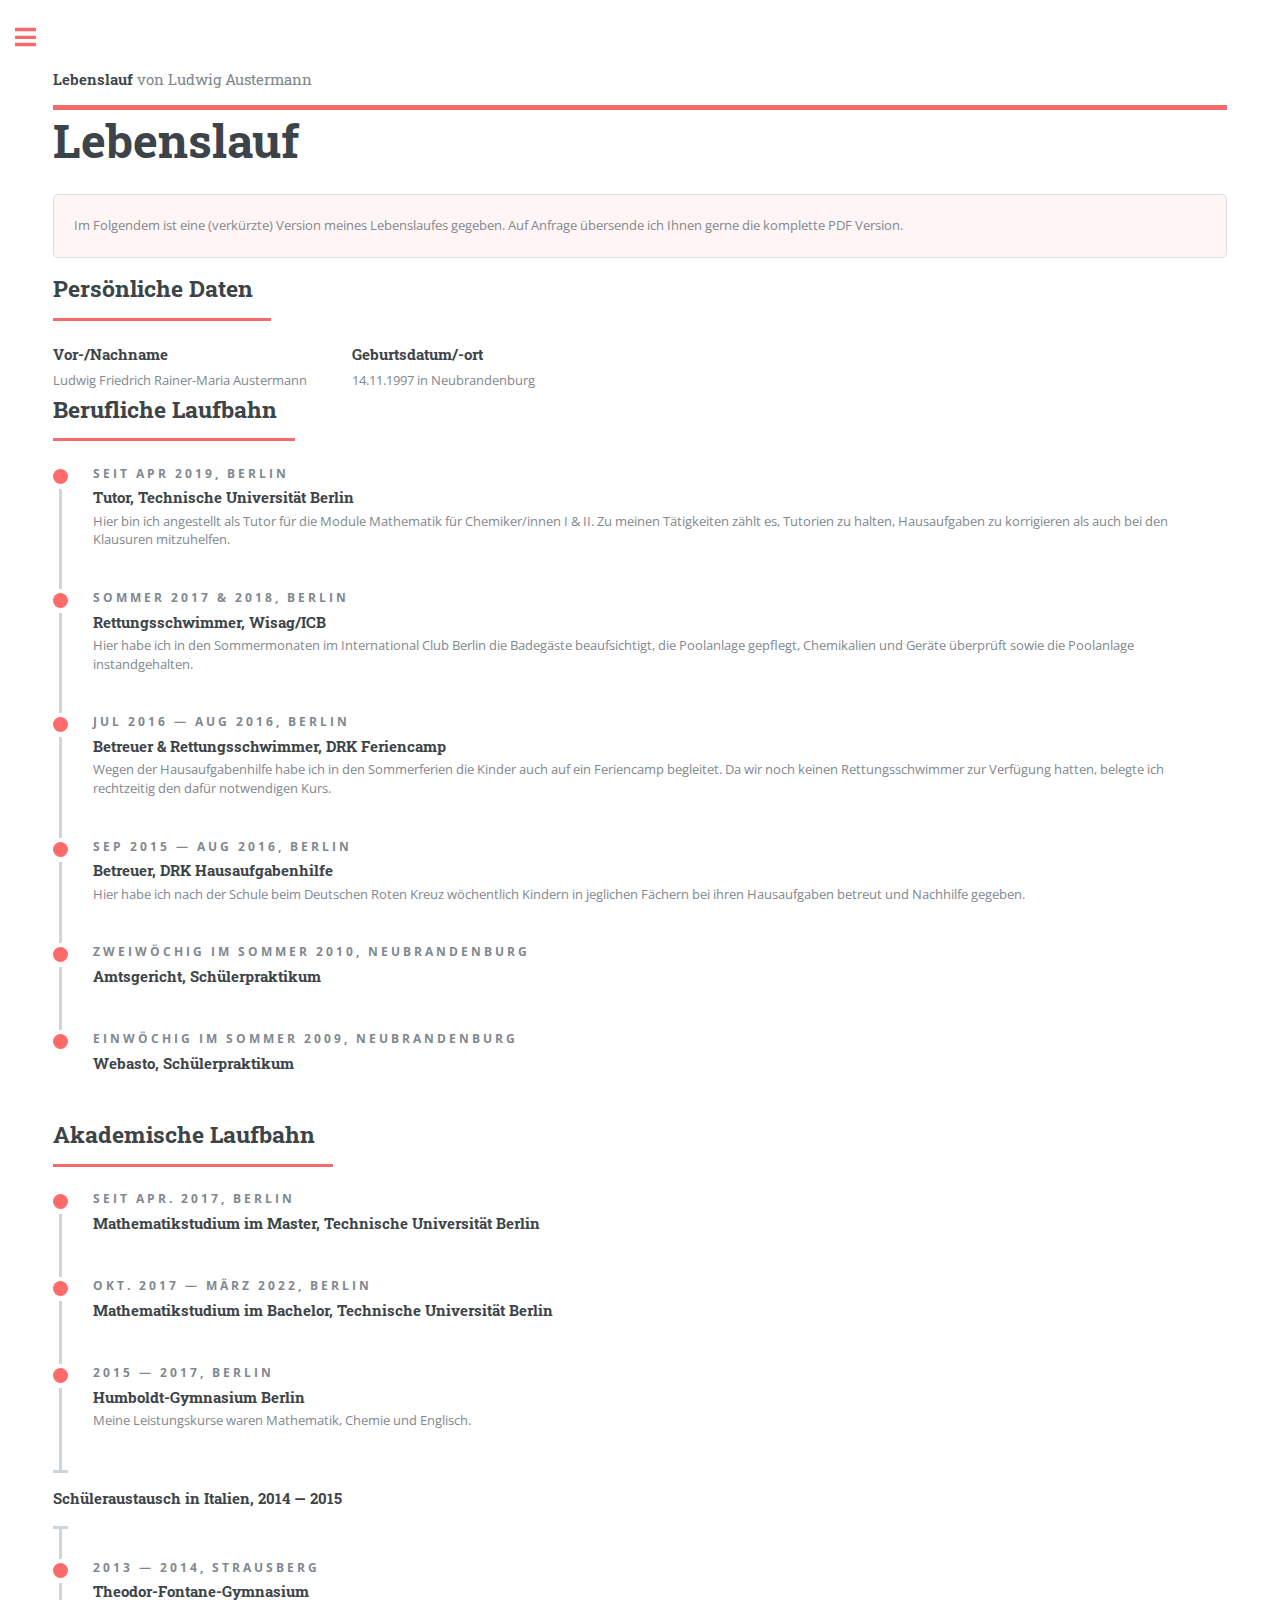
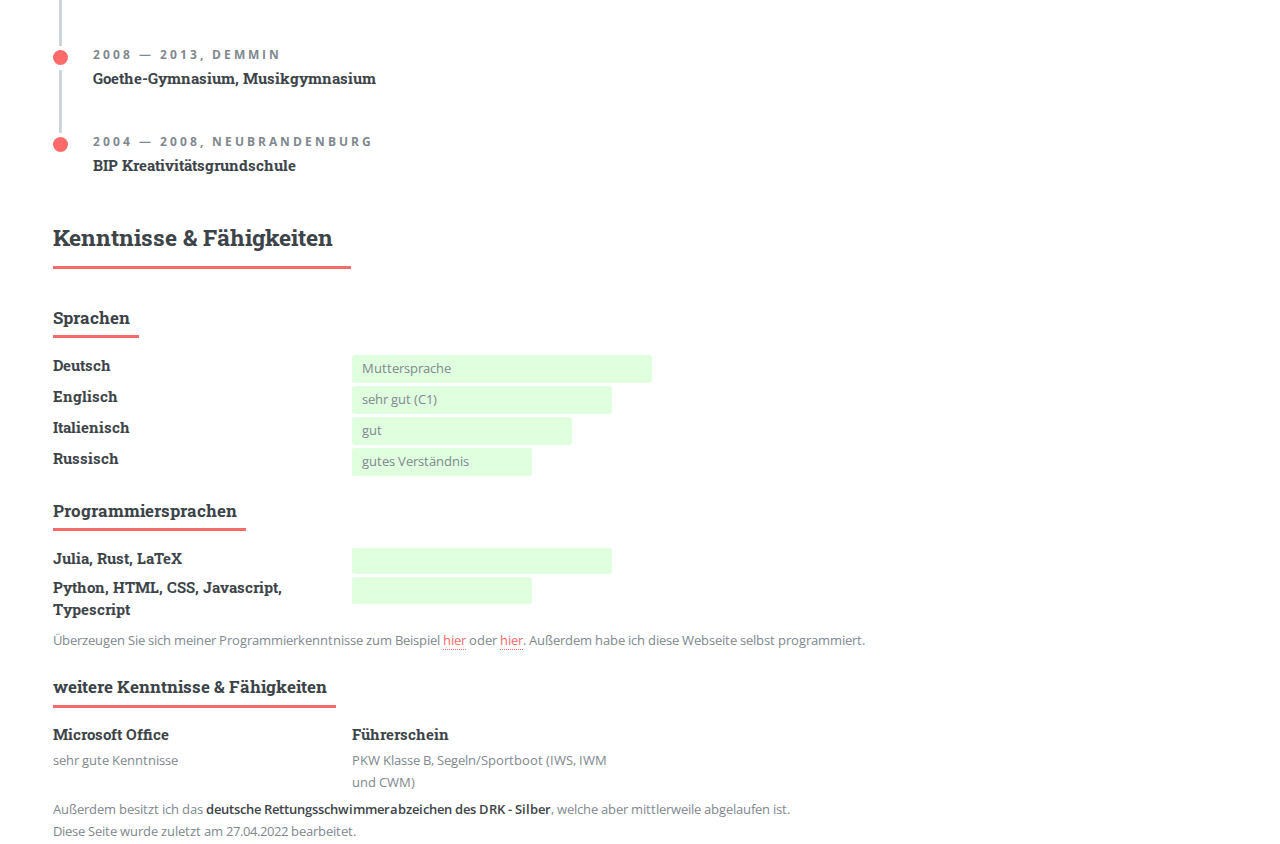
==== commit 579b030a: "new franklin" ====
--- a/cv/index.html
+++ b/cv/index.html
@@ -1 +1,339 @@
-<!doctype html><html><head><title>Lebenslauf - Ludwig Austermann</title><meta charset=utf-8><meta content="width=device-width,initial-scale=1,user-scalable=no" name=viewport><link href=/assets/css/main.css rel=stylesheet><link href=/assets/css/timeline.css rel=stylesheet><body class=is-preload><div id=wrapper><div id=main><div class=inner><header id=header><a class=logo href=..><strong>Lebenslauf</strong> von Ludwig Austermann</a></header><section><header class=main><h1>Lebenslauf</h1><div style="background-color: #ff00000A;" class=box>Im Folgendem ist eine (verkürzte) Version meines Lebenslaufes gegeben. Auf Anfrage übersende ich Ihnen gerne die komplette PDF Version.</div></header></section><section><header class=major><h2 id=section_personal_data>Persönliche Daten</h2></header><div class=row><div class="col-3 col-6-medium col-12-small"><h4>Vor-/Nachname</h4>Ludwig Friedrich Rainer-Maria Austermann</div><div class="col-3 col-6-medium col-12-small"><h4>Geburtsdatum/-ort</h4>14.11.1997 in Neubrandenburg</div></div></section><section><header class=major><h2 id=section_carreer>Berufliche Laufbahn</h2></header><ul class=timeline><li class=timeline-item><div class=timeline-info><span>seit Apr 2019, Berlin</span></div> <div class=timeline-marker></div> <div class=timeline-content><h4 class=timeline-title>Tutor, Technische Universität Berlin</h4><p>Hier bin ich angestellt als Tutor für die Module Mathematik für Chemiker/innen I & II. Zu meinen Tätigkeiten zählt es, Tutorien zu halten, Hausaufgaben zu korrigieren als auch bei den Klausuren mitzuhelfen.</div><li class=timeline-item><div class=timeline-info><span>Sommer 2017 & 2018, Berlin</span></div> <div class=timeline-marker></div> <div class=timeline-content><h4 class=timeline-title>Rettungsschwimmer, Wisag/ICB</h4><p>Hier habe ich in den Sommermonaten im International Club Berlin die Badegäste beaufsichtigt, die Poolanlage gepflegt, Chemikalien und Geräte überprüft sowie die Poolanlage instandgehalten.</div><li class=timeline-item><div class=timeline-info><span>Jul 2016 — Aug 2016, Berlin</span></div> <div class=timeline-marker></div> <div class=timeline-content><h4 class=timeline-title>Betreuer & Rettungsschwimmer, DRK Feriencamp</h4><p>Wegen der Hausaufgabenhilfe habe ich in den Sommerferien die Kinder auch auf ein Feriencamp begleitet. Da wir noch keinen Rettungsschwimmer zur Verfügung hatten, belegte ich rechtzeitig den dafür notwendigen Kurs.</div><li class=timeline-item><div class=timeline-info><span>Sep 2015 — Aug 2016, Berlin</span></div> <div class=timeline-marker></div> <div class=timeline-content><h4 class=timeline-title>Betreuer, DRK Hausaufgabenhilfe</h4><p>Hier habe ich nach der Schule beim Deutschen Roten Kreuz wöchentlich Kindern in jeglichen Fächern bei ihren Hausaufgaben betreut und Nachhilfe gegeben.</div><li class=timeline-item><div class=timeline-info><span>zweiwöchig im Sommer 2010, Neubrandenburg</span></div> <div class=timeline-marker></div> <div class=timeline-content><h4 class=timeline-title>Amtsgericht, Schülerpraktikum</h4></div><li class=timeline-item><div class=timeline-info><span>einwöchig im Sommer 2009, Neubrandenburg</span></div> <div class=timeline-marker></div> <div class=timeline-content><h4 class=timeline-title>Webasto, Schülerpraktikum</h4></div></ul></section><section><header class=major><h2 id=section_academic>Akademische Laufbahn</h2></header><ul class=timeline><li class=timeline-item><div class=timeline-info><span>seit Apr. 2017, Berlin</span></div> <div class=timeline-marker></div> <div class=timeline-content><h4 class=timeline-title>Mathematikstudium im Master, Technische Universität Berlin</h4></div><li class=timeline-item><div class=timeline-info><span>Okt. 2017 — März 2022, Berlin</span></div> <div class=timeline-marker></div> <div class=timeline-content><h4 class=timeline-title>Mathematikstudium im Bachelor, Technische Universität Berlin</h4></div><li class=timeline-item><div class=timeline-info><span>2015 — 2017, Berlin</span></div> <div class=timeline-marker></div> <div class=timeline-content><h4 class=timeline-title>Humboldt-Gymnasium Berlin</h4><p>Meine Leistungskurse waren Mathematik, Chemie und Englisch.</div><li class="timeline-item period"><div class=timeline-info></div> <div class=timeline-marker></div> <div class=timeline-content><h4 class=timeline-title>Schüleraustausch in Italien, 2014 — 2015</h4></div><li class=timeline-item><div class=timeline-info><span>2013 — 2014, Strausberg</span></div> <div class=timeline-marker></div> <div class=timeline-content><h4 class=timeline-title>Theodor-Fontane-Gymnasium</h4></div><li class=timeline-item><div class=timeline-info><span>2008 — 2013, Demmin</span></div> <div class=timeline-marker></div> <div class=timeline-content><h4 class=timeline-title>Goethe-Gymnasium, Musikgymnasium</h4></div><li class=timeline-item><div class=timeline-info><span>2004 — 2008, Neubrandenburg</span></div> <div class=timeline-marker></div> <div class=timeline-content><h4 class=timeline-title>BIP Kreativitätsgrundschule</h4></div></ul></section><section><header class=major><h2>Kenntnisse & Fähigkeiten</h2></header><header class=minor><h3>Sprachen</h3></header><div class=row><div class="col-3 col-12-small"><h4>Deutsch</h4></div><div class="col-9 col-12-small"><div class=know-5>Muttersprache</div></div></div><div style="height: 3px;"></div><div class=row><div class="col-3 col-12-small"><h4>Englisch</h4></div><div class="col-9 col-12-small"><div class=know-4>sehr gut (C1)</div></div></div><div style="height: 3px;"></div><div class=row><div class="col-3 col-12-small"><h4>Italienisch</h4></div><div class="col-9 col-12-small"><div class=know-3>gut</div></div></div><div style="height: 3px;"></div><div class=row><div class="col-3 col-12-small"><h4>Russisch</h4></div><div class="col-9 col-12-small"><div class=know-2>gutes Verständnis</div></div></div><div style="height: 10px;"></div><header class=minor><h3>Programmiersprachen</h3></header><div class=row><div class="col-3 col-12-small"><h4>Julia, Rust, LaTeX</h4></div><div class="col-9 col-12-small"><div class=know-4></div></div></div><div style="height: 3px;"></div><div class=row><div class="col-3 col-12-small"><h4>Python, HTML, CSS, Javascript, Typescript</h4></div><div class="col-9 col-12-small"><div class=know-2></div></div></div><div style="height: 5px;"></div> Überzeugen Sie sich meiner Programmierkenntnisse zum Beispiel <a href=projects.html>hier</a> oder <a href=mathicle.html>hier</a>. Außerdem habe ich diese Webseite selbst programmiert. <div style="height: 10px;"></div><header class=minor><h3>weitere Kenntnisse & Fähigkeiten</h3></header><div class=row><div class="col-3 col-6-small"><h4>Microsoft Office</h4>sehr gute Kenntnisse</div><div class="col-3 col-6-small"><h4>Führerschein</h4>PKW Klasse B, Segeln/Sportboot (IWS, IWM und CWM)</div></div><div style="height: 5px;"></div> Außerdem besitzt ich das <strong>deutsche Rettungsschwimmerabzeichen des DRK - Silber</strong>, welche aber mittlerweile abgelaufen ist.</section></div></div><div id=sidebar><div class=inner><section class="alt menulike" id=search><input onkeyup=showResult(this) placeholder=Suche><ul style="padding: 5px; padding-bottom: 0;" id=searchres></ul></section><script src=assets/js/search.js></script><nav id=menu><header class=major><h2>Menu</h2></header><ul><li><a href=index.html>Startseite</a><li><a href=cv.html>Lebenslauf</a><li><span class=opener>Mathematik</span> <ul><li><a href=mathematics.html>Übersicht</a><li><a href=tut.html>Lernmaterialien</a><li><a href=mathicle.html>mathicle</a></ul><li><span class=opener>Projekte</span> <ul><li><a href=projects.html>Übersicht</a><li><a href=stupdf.html>stuPDF</a></ul><li><a href=further.html>Sonstiges</a><li><a href=impressum.html>Impressum</a></ul></nav><section><header class=major><h2>Kontaktdaten</h2></header><ul class=contact><li class="icon solid fa-envelope"><a href=mailto:l.austermann@tu-berlin.de>l.austermann@tu-berlin.de</a><li class="icon solid fa-paper-plane"><a href=https://t.me/ludwig_austermann>@ludwig_austermann<li></a></ul><p>Für weitere Kontaktinformationen einfach per Email oder Telegram nachfragen.</section><footer id=footer><p class=copyright>© Ludwig Austermann 2022. All rights reserved. Design: <a href=https://html5up.net>HTML5 UP</a>.</footer></div></div></div><script src=assets/js/jquery.min.js></script><script src=assets/js/browser.min.js></script><script src=assets/js/breakpoints.min.js></script><script src=assets/js/util.js></script><script src=assets/js/main.js></script>+<!DOCTYPE HTML>
+<!--
+	Editorial by HTML5 UP
+	html5up.net | @ajlkn
+	Free for personal and commercial use under the CCA 3.0 license (html5up.net/license)
+-->
+<html lang="de">
+<head>
+    <title>Lebenslauf - Ludwig Austermann</title>
+    <meta charset="utf-8" />
+    <meta name="viewport" content="width=device-width, initial-scale=1, user-scalable=no" />
+    
+    
+    
+     <link rel="stylesheet" href="/css/timeline.css"> 
+    <link rel="stylesheet" href="/css/main.css" />
+    <link rel="stylesheet" href="/css/fontawesome-all.min.css">
+</head>
+
+<body class="is-preload">
+  <!-- Wrapper -->
+  <div id="wrapper">
+    <!-- Main -->
+    <div id="main">
+      <div class="inner">
+        <!-- Header -->
+  <header id="header">
+      <a href=".." class="logo"><strong>Lebenslauf</strong> von Ludwig Austermann</a>
+  </header>
+
+        <!-- Content appended here --><div class="franklin-content">
+
+<section>
+    <header class="main">
+        <h1>Lebenslauf</h1>
+        <div class="box" style="background-color: #ff00000A;">Im Folgendem ist eine (verkürzte) Version meines
+            Lebenslaufes gegeben. Auf Anfrage übersende ich Ihnen gerne die komplette PDF Version.</div>
+    </header>
+</section>
+<section>
+    <header class="major">
+        <h2 id="section_personal_data">Persönliche Daten</h2>
+    </header>
+    <div class="row">
+        <div class="col-3 col-6-medium col-12-small">
+            <h4>Vor-/Nachname</h4>Ludwig Friedrich Rainer-Maria Austermann
+        </div>
+        <div class="col-3 col-6-medium col-12-small">
+            <h4>Geburtsdatum/-ort</h4>14.11.1997 in Neubrandenburg
+        </div>
+    </div>
+</section>
+<section>
+    <header class="major">
+        <h2 id="section_carreer">Berufliche Laufbahn</h2>
+    </header>
+    <ul class="timeline">
+        <li class="timeline-item">
+            <div class="timeline-info">
+                <span>seit Apr 2019, Berlin</span>
+            </div>
+            <div class="timeline-marker"></div>
+            <div class="timeline-content">
+                <h4 class="timeline-title">Tutor, Technische Universität Berlin</h4>
+                <p>Hier bin ich angestellt als Tutor für die Module Mathematik für Chemiker/innen I & II. Zu meinen
+                    Tätigkeiten zählt es, Tutorien zu halten, Hausaufgaben zu korrigieren als auch bei den Klausuren
+                    mitzuhelfen.
+                </p>
+            </div>
+        </li>
+        <li class="timeline-item">
+            <div class="timeline-info">
+                <span>Sommer 2017 &amp; 2018, Berlin</span>
+            </div>
+            <div class="timeline-marker"></div>
+            <div class="timeline-content">
+                <h4 class="timeline-title">Rettungsschwimmer, Wisag/ICB</h4>
+                <p>Hier habe ich in den Sommermonaten im International Club Berlin die Badegäste beaufsichtigt, die Poolanlage gepflegt, Chemikalien und Geräte überprüft sowie die Poolanlage instandgehalten.</p>
+            </div>
+        </li>
+        <li class="timeline-item">
+            <div class="timeline-info">
+                <span>Jul 2016 &mdash; Aug 2016, Berlin</span>
+            </div>
+            <div class="timeline-marker"></div>
+            <div class="timeline-content">
+                <h4 class="timeline-title">Betreuer &amp; Rettungsschwimmer, DRK Feriencamp</h4>
+                <p>Wegen der Hausaufgabenhilfe habe ich in den Sommerferien die Kinder auch auf ein Feriencamp begleitet. Da wir noch keinen Rettungsschwimmer zur Verfügung hatten, belegte ich rechtzeitig den dafür notwendigen Kurs.</p>
+            </div>
+        </li>
+        <li class="timeline-item">
+            <div class="timeline-info">
+                <span>Sep 2015 &mdash; Aug 2016, Berlin</span>
+            </div>
+            <div class="timeline-marker"></div>
+            <div class="timeline-content">
+                <h4 class="timeline-title">Betreuer, DRK Hausaufgabenhilfe</h4>
+                <p>Hier habe ich nach der Schule beim Deutschen Roten Kreuz wöchentlich Kindern in jeglichen
+                    Fächern bei ihren Hausaufgaben betreut und Nachhilfe gegeben.</p>
+            </div>
+        </li>
+        <li class="timeline-item">
+            <div class="timeline-info">
+                <span>zweiwöchig im Sommer 2010, Neubrandenburg</span>
+            </div>
+            <div class="timeline-marker"></div>
+            <div class="timeline-content">
+                <h4 class="timeline-title">Amtsgericht, Schülerpraktikum</h4>
+            </div>
+        </li>
+        <li class="timeline-item">
+            <div class="timeline-info">
+                <span>einwöchig im Sommer 2009, Neubrandenburg</span>
+            </div>
+            <div class="timeline-marker"></div>
+            <div class="timeline-content">
+                <h4 class="timeline-title">Webasto, Schülerpraktikum</h4>
+            </div>
+        </li>
+    </ul>
+</section>
+<section>
+    <header class="major">
+        <h2 id="section_academic">Akademische Laufbahn</h2>
+    </header>
+    <ul class="timeline">
+        <li class="timeline-item">
+            <div class="timeline-info">
+                <span>seit Apr. 2017, Berlin</span>
+            </div>
+            <div class="timeline-marker"></div>
+            <div class="timeline-content">
+                <h4 class="timeline-title">Mathematikstudium im Master, Technische Universität Berlin</h4>
+            </div>
+        </li>
+        <li class="timeline-item">
+            <div class="timeline-info">
+                <span>Okt. 2017 &mdash; März 2022, Berlin</span>
+            </div>
+            <div class="timeline-marker"></div>
+            <div class="timeline-content">
+                <h4 class="timeline-title">Mathematikstudium im Bachelor, Technische Universität Berlin</h4>
+            </div>
+        </li>
+        <li class="timeline-item">
+            <div class="timeline-info">
+                <span>2015 &mdash; 2017, Berlin</span>
+            </div>
+            <div class="timeline-marker"></div>
+            <div class="timeline-content">
+                <h4 class="timeline-title">Humboldt-Gymnasium Berlin</h4>
+                <p>Meine Leistungskurse waren Mathematik, Chemie und Englisch.</p>
+            </div>
+        </li>
+        <li class="timeline-item period">
+            <div class="timeline-info"></div>
+            <div class="timeline-marker"></div>
+            <div class="timeline-content">
+                <h4 class="timeline-title">Schüleraustausch in Italien, 2014 &mdash; 2015</h4>
+            </div>
+        </li>
+        <li class="timeline-item">
+            <div class="timeline-info">
+                <span>2013 &mdash; 2014, Strausberg</span>
+            </div>
+            <div class="timeline-marker"></div>
+            <div class="timeline-content">
+                <h4 class="timeline-title">Theodor-Fontane-Gymnasium</h4>
+            </div>
+        </li>
+        <li class="timeline-item">
+            <div class="timeline-info">
+                <span>2008 &mdash; 2013, Demmin</span>
+            </div>
+            <div class="timeline-marker"></div>
+            <div class="timeline-content">
+                <h4 class="timeline-title">Goethe-Gymnasium, Musikgymnasium</h4>
+            </div>
+        </li>
+        <li class="timeline-item">
+            <div class="timeline-info">
+                <span>2004 &mdash; 2008, Neubrandenburg</span>
+            </div>
+            <div class="timeline-marker"></div>
+            <div class="timeline-content">
+                <h4 class="timeline-title">BIP Kreativitätsgrundschule</h4>
+            </div>
+        </li>
+    </ul>
+</section>
+<section>
+    <header class="major">
+        <h2>Kenntnisse &amp; Fähigkeiten</h2>
+    </header>
+    <header class="minor">
+        <h3>Sprachen</h3>
+    </header>
+    <div class="row">
+        <div class="col-3 col-12-small">
+            <h4>Deutsch</h4>
+        </div>
+        <div class="col-9 col-12-small">
+            <div class="know-5">Muttersprache</div>
+        </div>
+    </div>
+    <div style="height: 3px;"></div>
+    <div class="row">
+        <div class="col-3 col-12-small">
+            <h4>Englisch</h4>
+        </div>
+        <div class="col-9 col-12-small">
+            <div class="know-4">sehr gut (C1)</div>
+        </div>
+    </div>
+    <div style="height: 3px;"></div>
+    <div class="row">
+        <div class="col-3 col-12-small">
+            <h4>Italienisch</h4>
+        </div>
+        <div class="col-9 col-12-small">
+            <div class="know-3">gut</div>
+        </div>
+    </div>
+    <div style="height: 3px;"></div>
+    <div class="row">
+        <div class="col-3 col-12-small">
+            <h4>Russisch</h4>
+        </div>
+        <div class="col-9 col-12-small">
+            <div class="know-2">gutes Verständnis</div>
+        </div>
+    </div>
+    <div style="height: 10px;"></div>
+    <header class="minor">
+        <h3>Programmiersprachen</h3>
+    </header>
+    <div class="row">
+        <div class="col-3 col-12-small">
+            <h4>Julia, Rust, LaTeX</h4>
+        </div>
+        <div class="col-9 col-12-small">
+            <div class="know-4"></div>
+        </div>
+    </div>
+    <div style="height: 3px;"></div>
+    <div class="row">
+        <div class="col-3 col-12-small">
+            <h4>Python, HTML, CSS, Javascript, Typescript</h4>
+        </div>
+        <div class="col-9 col-12-small">
+            <div class="know-2"></div>
+        </div>
+    </div>
+    <div style="height: 5px;"></div>
+    Überzeugen Sie sich meiner Programmierkenntnisse zum Beispiel <a href="projects.html">hier</a> oder <a
+        href="mathicle.html">hier</a>. Außerdem habe ich diese Webseite selbst programmiert.
+    <div style="height: 10px;"></div>
+    <header class="minor">
+        <h3>weitere Kenntnisse &amp; Fähigkeiten</h3>
+    </header>
+    <div class="row">
+        <div class="col-3 col-6-small">
+            <h4>Microsoft Office</h4>sehr gute Kenntnisse
+        </div>
+        <div class="col-3 col-6-small">
+            <h4>Führerschein</h4>PKW Klasse B, Segeln/Sportboot (IWS, IWM und CWM)
+        </div>
+    </div>
+    <div style="height: 5px;"></div>
+    Außerdem besitzt ich das <strong>deutsche Rettungsschwimmerabzeichen des DRK - Silber</strong>, welche aber
+    mittlerweile abgelaufen ist.
+</section>
+
+
+<div class="page-foot">
+    Diese Seite wurde zuletzt am 27.04.2022 bearbeitet.
+</div>
+</div>                <!-- CONTENT ENDS HERE -->
+            </div>
+        </div>
+        <div id="sidebar">
+    <div class="inner">
+        <!-- Search -->
+        <section id="search" class="alt menulike">
+            <input type="text" placeholder="Suche" onkeyup="showResult(this)" />
+            <ul id="searchres" style="padding: 5px; padding-bottom: 0;"></ul>
+        </section>
+        <script src="/libs/search.js"></script>
+        <!-- Menu -->
+        <nav id="menu">
+            <header class="major">
+                <h2>Menu</h2>
+            </header>
+            <ul>
+                <li><a href="/">Startseite</a></li>
+                <li><a href="/cv">Lebenslauf</a></li>
+                <li><span class="opener">Mathematik</span>
+<ul>
+	<li><a href="/mathematics\/">Übersicht</a></li><li><a href="/mathematics\latex/">LaTeX Pakete</a></li><li><a href="/mathematics\mathicle/">mathicle</a></li><li><a href="/mathematics\tut/">Lernmaterialien</a></li></ul></li>
+                <li><span class="opener">Projekte</span>
+<ul>
+	<li><a href="/projects\/">Übersicht</a></li></ul></li>
+                <li><a href="/further">Sonstiges</a></li>
+                <li><a href="/impressum">Impressum</a></li>
+            </ul>
+        </nav>
+        <!-- Section -->
+        <section>
+            <header class="major">
+                <h2>Kontaktdaten</h2>
+            </header>
+            <ul class="contact">
+                <li class="icon solid fa-envelope"><a href="mailto:l.austermann@tu-berlin.de">l.austermann@tu-berlin.de</a></li>
+                <li class="icon solid fa-paper-plane"><a href="https://t.me/ludwig_austermann">@ludwig_austermann</li>
+                </a></li>
+            </ul>
+            <p>Für weitere Kontaktinformationen einfach per Email oder Telegram nachfragen.</p>
+        </section>
+        <!-- Footer -->
+        <footer id="footer">
+            <p class="copyright">&copy; Ludwig Austermann 2022. Alle Rechte vorbehalten. Design: <a href="https://html5up.net">HTML5 UP</a>.
+                Webseite erstellt mit <a href="https://github.com/tlienart/Franklin.jl">Franklin.jl</a> und <a
+                    href="https://julialang.org">Julia</a>.
+            </p>
+        </footer>
+    </div>
+</div>
+    </div>
+    <!-- Scripts -->
+    <script src="/libs/jquery.min.js"></script>
+    <script src="/libs/browser.min.js"></script>
+    <script src="/libs/breakpoints.min.js"></script>
+    <script src="/libs/util.js"></script>
+    <script src="/libs/main.js"></script>
+    
+    
+</body>
+
+</html>--- a/css/timeline.css
+++ b/css/timeline.css
@@ -0,0 +1,268 @@
+/*==================================
+    TIMELINE
+==================================*/
+/*----- GENERAL STYLES -----*/
+.timeline {
+    line-height: 1.4em;
+    list-style: none;
+    margin: 0;
+    padding: 0;
+    width: 100%;
+}
+
+.timeline h1,
+.timeline h2,
+.timeline h3,
+.timeline h4,
+.timeline h5,
+.timeline h6 {
+    line-height: inherit;
+}
+
+/*----- TIMELINE ITEM -----*/
+.timeline-item {
+    padding-left: 40px;
+    position: relative;
+}
+
+.timeline-item:last-child {
+    padding-bottom: 0;
+}
+
+/*----- TIMELINE INFO -----*/
+.timeline-info {
+    font-size: 12px;
+    font-weight: 700;
+    letter-spacing: 3px;
+    margin: 0 0 .5em 0;
+    text-transform: uppercase;
+    white-space: nowrap;
+}
+
+/*----- TIMELINE MARKER -----*/
+.timeline-marker {
+    position: absolute;
+    top: 0;
+    bottom: 0;
+    left: 0;
+    width: 15px;
+}
+
+.timeline-marker:before {
+    background: #FF6B6B;
+    border: 3px solid transparent;
+    border-radius: 100%;
+    content: "";
+    display: block;
+    height: 15px;
+    position: absolute;
+    top: 4px;
+    left: 0;
+    width: 15px;
+    transition: background 0.3s ease-in-out, border 0.3s ease-in-out;
+}
+
+.timeline-marker:after {
+    content: "";
+    width: 3px;
+    background: #CCD5DB;
+    display: block;
+    position: absolute;
+    top: 24px;
+    bottom: 0;
+    left: 6px;
+}
+
+.timeline-item:last-child .timeline-marker:after {
+    content: none;
+}
+
+.timeline-item:not(.period):hover .timeline-marker:before {
+    background: transparent;
+    border: 3px solid #FF6B6B;
+}
+
+/*----- TIMELINE CONTENT -----*/
+.timeline-content {
+    padding-bottom: 40px;
+}
+
+.timeline-content p:last-child {
+    margin-bottom: 0;
+}
+
+/*----- TIMELINE PERIOD -----*/
+.period {
+    padding: 0;
+}
+
+.period .timeline-info {
+    display: none;
+}
+
+.period .timeline-marker:before {
+    background: transparent;
+    content: "";
+    width: 15px;
+    height: auto;
+    border: none;
+    border-radius: 0;
+    top: 0;
+    bottom: 30px;
+    position: absolute;
+    border-top: 3px solid #CCD5DB;
+    border-bottom: 3px solid #CCD5DB;
+}
+
+.period .timeline-marker:after {
+    content: "";
+    height: 32px;
+    top: auto;
+}
+
+.period .timeline-content {
+    padding: 20px 0 50px;
+}
+
+.period .timeline-title {
+    margin: 0;
+}
+
+/*----------------------------------------------
+      MOD: TIMELINE SPLIT
+  ----------------------------------------------*/
+@media (min-width: 768px) {
+
+    .timeline-split .timeline,
+    .timeline-centered .timeline {
+        display: table;
+    }
+
+    .timeline-split .timeline-item,
+    .timeline-centered .timeline-item {
+        display: table-row;
+        padding: 0;
+    }
+
+    .timeline-split .timeline-info,
+    .timeline-centered .timeline-info,
+    .timeline-split .timeline-marker,
+    .timeline-centered .timeline-marker,
+    .timeline-split .timeline-content,
+    .timeline-centered .timeline-content,
+    .timeline-split .period .timeline-info,
+    .timeline-centered .period .timeline-info {
+        display: table-cell;
+        vertical-align: top;
+    }
+
+    .timeline-split .timeline-marker,
+    .timeline-centered .timeline-marker {
+        position: relative;
+    }
+
+    .timeline-split .timeline-content,
+    .timeline-centered .timeline-content {
+        padding-left: 30px;
+    }
+
+    .timeline-split .timeline-info,
+    .timeline-centered .timeline-info {
+        padding-right: 30px;
+    }
+
+    .timeline-split .period .timeline-title,
+    .timeline-centered .period .timeline-title {
+        position: relative;
+        left: -45px;
+    }
+}
+
+/*----------------------------------------------
+      MOD: TIMELINE CENTERED
+  ----------------------------------------------*/
+@media (min-width: 992px) {
+
+    .timeline-centered,
+    .timeline-centered .timeline-item,
+    .timeline-centered .timeline-info,
+    .timeline-centered .timeline-marker,
+    .timeline-centered .timeline-content {
+        display: block;
+        margin: 0;
+        padding: 0;
+    }
+
+    .timeline-centered .timeline-item {
+        padding-bottom: 40px;
+        overflow: hidden;
+    }
+
+    .timeline-centered .timeline-marker {
+        position: absolute;
+        left: 50%;
+        margin-left: -7.5px;
+    }
+
+    .timeline-centered .timeline-info,
+    .timeline-centered .timeline-content {
+        width: 50%;
+    }
+
+    .timeline-centered>.timeline-item:nth-child(odd) .timeline-info {
+        float: left;
+        text-align: right;
+        padding-right: 30px;
+    }
+
+    .timeline-centered>.timeline-item:nth-child(odd) .timeline-content {
+        float: right;
+        text-align: left;
+        padding-left: 30px;
+    }
+
+    .timeline-centered>.timeline-item:nth-child(even) .timeline-info {
+        float: right;
+        text-align: left;
+        padding-left: 30px;
+    }
+
+    .timeline-centered>.timeline-item:nth-child(even) .timeline-content {
+        float: left;
+        text-align: right;
+        padding-right: 30px;
+    }
+
+    .timeline-centered>.timeline-item.period .timeline-content {
+        float: none;
+        padding: 0;
+        width: 100%;
+        text-align: center;
+    }
+
+    .timeline-centered .timeline-item.period {
+        padding: 50px 0 90px;
+    }
+
+    .timeline-centered .period .timeline-marker:after {
+        height: 30px;
+        bottom: 0;
+        top: auto;
+    }
+
+    .timeline-centered .period .timeline-title {
+        left: auto;
+    }
+}
+
+/*----------------------------------------------
+      MOD: MARKER OUTLINE
+  ----------------------------------------------*/
+.marker-outline .timeline-marker:before {
+    background: transparent;
+    border-color: #FF6B6B;
+}
+
+.marker-outline .timeline-item:hover .timeline-marker:before {
+    background: #FF6B6B;
+}--- a/css/main.css
+++ b/css/main.css
@@ -0,0 +1,3731 @@
+@import url(fontawesome-all.min.css);
+@import url("https://fonts.googleapis.com/css?family=Open+Sans:400,600,400italic,600italic|Roboto+Slab:400,700");
+
+/*
+	Editorial by HTML5 UP
+	html5up.net | @ajlkn
+	Free for personal and commercial use under the CCA 3.0 license (html5up.net/license)
+*/
+html,
+body,
+div,
+span,
+applet,
+object,
+iframe,
+h1,
+h2,
+h3,
+h4,
+h5,
+h6,
+p,
+blockquote,
+pre,
+a,
+abbr,
+acronym,
+address,
+big,
+cite,
+code,
+del,
+dfn,
+em,
+img,
+ins,
+kbd,
+q,
+s,
+samp,
+small,
+strike,
+strong,
+sub,
+sup,
+tt,
+var,
+b,
+u,
+i,
+center,
+dl,
+dt,
+dd,
+ol,
+ul,
+li,
+fieldset,
+form,
+label,
+legend,
+table,
+caption,
+tbody,
+tfoot,
+thead,
+tr,
+th,
+td,
+article,
+aside,
+canvas,
+details,
+embed,
+figure,
+figcaption,
+footer,
+header,
+hgroup,
+menu,
+nav,
+output,
+ruby,
+section,
+summary,
+time,
+mark,
+audio,
+video {
+  margin: 0;
+  padding: 0;
+  border: 0;
+  font-size: 100%;
+  font: inherit;
+  vertical-align: baseline;
+}
+
+article,
+aside,
+details,
+figcaption,
+figure,
+footer,
+header,
+hgroup,
+menu,
+nav,
+section {
+  display: block;
+}
+
+body {
+  line-height: 1;
+}
+
+ol,
+ul {
+  list-style: none;
+}
+
+blockquote,
+q {
+  quotes: none;
+}
+
+blockquote:before,
+blockquote:after,
+q:before,
+q:after {
+  content: '';
+  content: none;
+}
+
+table {
+  border-collapse: collapse;
+  border-spacing: 0;
+}
+
+body {
+  -webkit-text-size-adjust: none;
+}
+
+mark {
+  background-color: transparent;
+  color: inherit;
+}
+
+input::-moz-focus-inner {
+  border: 0;
+  padding: 0;
+}
+
+input,
+select,
+textarea {
+  -moz-appearance: none;
+  -webkit-appearance: none;
+  -ms-appearance: none;
+  appearance: none;
+}
+
+/* Basic */
+@-ms-viewport {
+  width: device-width;
+}
+
+body {
+  -ms-overflow-style: scrollbar;
+}
+
+@media screen and (max-width: 480px) {
+
+  html,
+  body {
+    min-width: 320px;
+  }
+}
+
+html {
+  box-sizing: border-box;
+}
+
+*,
+*:before,
+*:after {
+  box-sizing: inherit;
+}
+
+body {
+  background: #ffffff;
+}
+
+body.is-preload *,
+body.is-preload *:before,
+body.is-preload *:after,
+body.is-resizing *,
+body.is-resizing *:before,
+body.is-resizing *:after {
+  -moz-animation: none !important;
+  -webkit-animation: none !important;
+  -ms-animation: none !important;
+  animation: none !important;
+  -moz-transition: none !important;
+  -webkit-transition: none !important;
+  -ms-transition: none !important;
+  transition: none !important;
+}
+
+/* Type */
+body,
+input,
+select,
+textarea {
+  color: #7f888f;
+  font-family: "Open Sans", sans-serif;
+  font-size: 13pt;
+  font-weight: 400;
+  line-height: 1.65;
+}
+
+@media screen and (max-width: 1680px) {
+
+  body,
+  input,
+  select,
+  textarea {
+    font-size: 11pt;
+  }
+}
+
+@media screen and (max-width: 1280px) {
+
+  body,
+  input,
+  select,
+  textarea {
+    font-size: 10pt;
+  }
+}
+
+@media screen and (max-width: 360px) {
+
+  body,
+  input,
+  select,
+  textarea {
+    font-size: 9pt;
+  }
+}
+
+a {
+  -moz-transition: color 0.2s ease-in-out, border-bottom-color 0.2s ease-in-out;
+  -webkit-transition: color 0.2s ease-in-out, border-bottom-color 0.2s ease-in-out;
+  -ms-transition: color 0.2s ease-in-out, border-bottom-color 0.2s ease-in-out;
+  transition: color 0.2s ease-in-out, border-bottom-color 0.2s ease-in-out;
+  border-bottom: dotted 1px;
+  color: #f56a6a;
+  text-decoration: none;
+}
+
+a:hover {
+  border-bottom-color: #f56a6a;
+  color: #f56a6a !important;
+}
+
+a:hover strong {
+  color: inherit;
+}
+
+strong,
+b {
+  color: #3d4449;
+  font-weight: 600;
+}
+
+em,
+i {
+  font-style: italic;
+}
+
+p {
+  margin: 0 0 2em 0;
+}
+
+li > p {
+  margin: 0 0 0 0;
+}
+
+h1,
+h2,
+h3,
+h4,
+h5,
+h6 {
+  color: #3d4449;
+  font-family: "Roboto Slab", serif;
+  font-weight: 700;
+  line-height: 1.5;
+  margin: 0 0 0.25em 0;
+}
+
+h1 a,
+h2 a,
+h3 a,
+h4 a,
+h5 a,
+h6 a {
+  color: inherit;
+  text-decoration: none;
+  border-bottom: 0;
+}
+
+h1 {
+  font-size: 4em;
+  margin: 0 0 0.5em 0;
+  line-height: 1.3;
+}
+
+h2 {
+  font-size: 1.75em;
+}
+
+h3 {
+  font-size: 1.25em;
+}
+
+h4 {
+  font-size: 1.1em;
+}
+
+h5 {
+  font-size: 0.9em;
+}
+
+h6 {
+  font-size: 0.7em;
+}
+
+@media screen and (max-width: 1680px) {
+  h1 {
+    font-size: 3.5em;
+  }
+}
+
+@media screen and (max-width: 980px) {
+  h1 {
+    font-size: 3.25em;
+  }
+}
+
+@media screen and (max-width: 736px) {
+  h1 {
+    font-size: 2em;
+    line-height: 1.4;
+  }
+
+  h2 {
+    font-size: 1.5em;
+  }
+}
+
+sub {
+  font-size: 0.8em;
+  position: relative;
+  top: 0.5em;
+}
+
+sup {
+  font-size: 0.8em;
+  position: relative;
+  top: -0.5em;
+}
+
+blockquote {
+  border-left: solid 3px rgba(210, 215, 217, 0.75);
+  font-style: italic;
+  margin: 0 0 2em 0;
+  padding: 0.5em 0 0.5em 2em;
+}
+
+code {
+  background: rgba(230, 235, 237, 0.25);
+  border-radius: 0.375em;
+  border: solid 1px rgba(210, 215, 217, 0.75);
+  font-family: "Courier New", monospace;
+  font-size: 0.9em;
+  margin: 0 0.25em;
+  padding: 0.25em 0.65em;
+}
+
+pre {
+  -webkit-overflow-scrolling: touch;
+  font-family: "Courier New", monospace;
+  font-size: 0.9em;
+  margin: 0 0 2em 0;
+}
+
+pre code {
+  display: block;
+  line-height: 1.75;
+  padding: 1em 1.5em;
+  overflow-x: auto;
+}
+
+hr {
+  border: 0;
+  border-bottom: solid 1px rgba(210, 215, 217, 0.75);
+  margin: 2em 0;
+}
+
+hr.major {
+  margin: 3em 0;
+}
+
+hr.minor {
+  margin: 2em 0;
+}
+
+.align-left {
+  text-align: left;
+}
+
+.align-center {
+  text-align: center;
+}
+
+.align-right {
+  text-align: right;
+}
+
+/* Row */
+.row {
+  display: flex;
+  flex-wrap: wrap;
+  box-sizing: border-box;
+  align-items: stretch;
+}
+
+.row>* {
+  box-sizing: border-box;
+}
+
+.row.gtr-uniform>*> :last-child {
+  margin-bottom: 0;
+}
+
+.row.aln-left {
+  justify-content: flex-start;
+}
+
+.row.aln-center {
+  justify-content: center;
+}
+
+.row.aln-right {
+  justify-content: flex-end;
+}
+
+.row.aln-top {
+  align-items: flex-start;
+}
+
+.row.aln-middle {
+  align-items: center;
+}
+
+.row.aln-bottom {
+  align-items: flex-end;
+}
+
+.row>.imp {
+  order: -1;
+}
+
+.row>.col-1 {
+  width: 8.33333%;
+}
+
+.row>.off-1 {
+  margin-left: 8.33333%;
+}
+
+.row>.col-2 {
+  width: 16.66667%;
+}
+
+.row>.off-2 {
+  margin-left: 16.66667%;
+}
+
+.row>.col-3 {
+  width: 25%;
+}
+
+.row>.off-3 {
+  margin-left: 25%;
+}
+
+.row>.col-4 {
+  width: 33.33333%;
+}
+
+.row>.off-4 {
+  margin-left: 33.33333%;
+}
+
+.row>.col-5 {
+  width: 41.66667%;
+}
+
+.row>.off-5 {
+  margin-left: 41.66667%;
+}
+
+.row>.col-6 {
+  width: 50%;
+}
+
+.row>.off-6 {
+  margin-left: 50%;
+}
+
+.row>.col-7 {
+  width: 58.33333%;
+}
+
+.row>.off-7 {
+  margin-left: 58.33333%;
+}
+
+.row>.col-8 {
+  width: 66.66667%;
+}
+
+.row>.off-8 {
+  margin-left: 66.66667%;
+}
+
+.row>.col-9 {
+  width: 75%;
+}
+
+.row>.off-9 {
+  margin-left: 75%;
+}
+
+.row>.col-10 {
+  width: 83.33333%;
+}
+
+.row>.off-10 {
+  margin-left: 83.33333%;
+}
+
+.row>.col-11 {
+  width: 91.66667%;
+}
+
+.row>.off-11 {
+  margin-left: 91.66667%;
+}
+
+.row>.col-12 {
+  width: 100%;
+}
+
+.row>.off-12 {
+  margin-left: 100%;
+}
+
+.row.gtr-0 {
+  margin-top: 0;
+  margin-left: 0em;
+}
+
+.row.gtr-0>* {
+  padding: 0 0 0 0em;
+}
+
+.row.gtr-0.gtr-uniform {
+  margin-top: 0em;
+}
+
+.row.gtr-0.gtr-uniform>* {
+  padding-top: 0em;
+}
+
+.row.gtr-25 {
+  margin-top: 0;
+  margin-left: -0.375em;
+}
+
+.row.gtr-25>* {
+  padding: 0 0 0 0.375em;
+}
+
+.row.gtr-25.gtr-uniform {
+  margin-top: -0.375em;
+}
+
+.row.gtr-25.gtr-uniform>* {
+  padding-top: 0.375em;
+}
+
+.row.gtr-50 {
+  margin-top: 0;
+  margin-left: -0.75em;
+}
+
+.row.gtr-50>* {
+  padding: 0 0 0 0.75em;
+}
+
+.row.gtr-50.gtr-uniform {
+  margin-top: -0.75em;
+}
+
+.row.gtr-50.gtr-uniform>* {
+  padding-top: 0.75em;
+}
+
+.row {
+  margin-top: 0;
+  margin-left: -1.5em;
+}
+
+.row>* {
+  padding: 0 0 0 1.5em;
+}
+
+.row.gtr-uniform {
+  margin-top: -1.5em;
+}
+
+.row.gtr-uniform>* {
+  padding-top: 1.5em;
+}
+
+.row.gtr-150 {
+  margin-top: 0;
+  margin-left: -2.25em;
+}
+
+.row.gtr-150>* {
+  padding: 0 0 0 2.25em;
+}
+
+.row.gtr-150.gtr-uniform {
+  margin-top: -2.25em;
+}
+
+.row.gtr-150.gtr-uniform>* {
+  padding-top: 2.25em;
+}
+
+.row.gtr-200 {
+  margin-top: 0;
+  margin-left: -3em;
+}
+
+.row.gtr-200>* {
+  padding: 0 0 0 3em;
+}
+
+.row.gtr-200.gtr-uniform {
+  margin-top: -3em;
+}
+
+.row.gtr-200.gtr-uniform>* {
+  padding-top: 3em;
+}
+
+@media screen and (max-width: 1680px) {
+  .row {
+    display: flex;
+    flex-wrap: wrap;
+    box-sizing: border-box;
+    align-items: stretch;
+  }
+
+  .row>* {
+    box-sizing: border-box;
+  }
+
+  .row.gtr-uniform>*> :last-child {
+    margin-bottom: 0;
+  }
+
+  .row.aln-left {
+    justify-content: flex-start;
+  }
+
+  .row.aln-center {
+    justify-content: center;
+  }
+
+  .row.aln-right {
+    justify-content: flex-end;
+  }
+
+  .row.aln-top {
+    align-items: flex-start;
+  }
+
+  .row.aln-middle {
+    align-items: center;
+  }
+
+  .row.aln-bottom {
+    align-items: flex-end;
+  }
+
+  .row>.imp-xlarge {
+    order: -1;
+  }
+
+  .row>.col-1-xlarge {
+    width: 8.33333%;
+  }
+
+  .row>.off-1-xlarge {
+    margin-left: 8.33333%;
+  }
+
+  .row>.col-2-xlarge {
+    width: 16.66667%;
+  }
+
+  .row>.off-2-xlarge {
+    margin-left: 16.66667%;
+  }
+
+  .row>.col-3-xlarge {
+    width: 25%;
+  }
+
+  .row>.off-3-xlarge {
+    margin-left: 25%;
+  }
+
+  .row>.col-4-xlarge {
+    width: 33.33333%;
+  }
+
+  .row>.off-4-xlarge {
+    margin-left: 33.33333%;
+  }
+
+  .row>.col-5-xlarge {
+    width: 41.66667%;
+  }
+
+  .row>.off-5-xlarge {
+    margin-left: 41.66667%;
+  }
+
+  .row>.col-6-xlarge {
+    width: 50%;
+  }
+
+  .row>.off-6-xlarge {
+    margin-left: 50%;
+  }
+
+  .row>.col-7-xlarge {
+    width: 58.33333%;
+  }
+
+  .row>.off-7-xlarge {
+    margin-left: 58.33333%;
+  }
+
+  .row>.col-8-xlarge {
+    width: 66.66667%;
+  }
+
+  .row>.off-8-xlarge {
+    margin-left: 66.66667%;
+  }
+
+  .row>.col-9-xlarge {
+    width: 75%;
+  }
+
+  .row>.off-9-xlarge {
+    margin-left: 75%;
+  }
+
+  .row>.col-10-xlarge {
+    width: 83.33333%;
+  }
+
+  .row>.off-10-xlarge {
+    margin-left: 83.33333%;
+  }
+
+  .row>.col-11-xlarge {
+    width: 91.66667%;
+  }
+
+  .row>.off-11-xlarge {
+    margin-left: 91.66667%;
+  }
+
+  .row>.col-12-xlarge {
+    width: 100%;
+  }
+
+  .row>.off-12-xlarge {
+    margin-left: 100%;
+  }
+
+  .row.gtr-0 {
+    margin-top: 0;
+    margin-left: 0em;
+  }
+
+  .row.gtr-0>* {
+    padding: 0 0 0 0em;
+  }
+
+  .row.gtr-0.gtr-uniform {
+    margin-top: 0em;
+  }
+
+  .row.gtr-0.gtr-uniform>* {
+    padding-top: 0em;
+  }
+
+  .row.gtr-25 {
+    margin-top: 0;
+    margin-left: -0.375em;
+  }
+
+  .row.gtr-25>* {
+    padding: 0 0 0 0.375em;
+  }
+
+  .row.gtr-25.gtr-uniform {
+    margin-top: -0.375em;
+  }
+
+  .row.gtr-25.gtr-uniform>* {
+    padding-top: 0.375em;
+  }
+
+  .row.gtr-50 {
+    margin-top: 0;
+    margin-left: -0.75em;
+  }
+
+  .row.gtr-50>* {
+    padding: 0 0 0 0.75em;
+  }
+
+  .row.gtr-50.gtr-uniform {
+    margin-top: -0.75em;
+  }
+
+  .row.gtr-50.gtr-uniform>* {
+    padding-top: 0.75em;
+  }
+
+  .row {
+    margin-top: 0;
+    margin-left: -1.5em;
+  }
+
+  .row>* {
+    padding: 0 0 0 1.5em;
+  }
+
+  .row.gtr-uniform {
+    margin-top: -1.5em;
+  }
+
+  .row.gtr-uniform>* {
+    padding-top: 1.5em;
+  }
+
+  .row.gtr-150 {
+    margin-top: 0;
+    margin-left: -2.25em;
+  }
+
+  .row.gtr-150>* {
+    padding: 0 0 0 2.25em;
+  }
+
+  .row.gtr-150.gtr-uniform {
+    margin-top: -2.25em;
+  }
+
+  .row.gtr-150.gtr-uniform>* {
+    padding-top: 2.25em;
+  }
+
+  .row.gtr-200 {
+    margin-top: 0;
+    margin-left: -3em;
+  }
+
+  .row.gtr-200>* {
+    padding: 0 0 0 3em;
+  }
+
+  .row.gtr-200.gtr-uniform {
+    margin-top: -3em;
+  }
+
+  .row.gtr-200.gtr-uniform>* {
+    padding-top: 3em;
+  }
+}
+
+@media screen and (max-width: 1280px) {
+  .row {
+    display: flex;
+    flex-wrap: wrap;
+    box-sizing: border-box;
+    align-items: stretch;
+  }
+
+  .row>* {
+    box-sizing: border-box;
+  }
+
+  .row.gtr-uniform>*> :last-child {
+    margin-bottom: 0;
+  }
+
+  .row.aln-left {
+    justify-content: flex-start;
+  }
+
+  .row.aln-center {
+    justify-content: center;
+  }
+
+  .row.aln-right {
+    justify-content: flex-end;
+  }
+
+  .row.aln-top {
+    align-items: flex-start;
+  }
+
+  .row.aln-middle {
+    align-items: center;
+  }
+
+  .row.aln-bottom {
+    align-items: flex-end;
+  }
+
+  .row>.imp-large {
+    order: -1;
+  }
+
+  .row>.col-1-large {
+    width: 8.33333%;
+  }
+
+  .row>.off-1-large {
+    margin-left: 8.33333%;
+  }
+
+  .row>.col-2-large {
+    width: 16.66667%;
+  }
+
+  .row>.off-2-large {
+    margin-left: 16.66667%;
+  }
+
+  .row>.col-3-large {
+    width: 25%;
+  }
+
+  .row>.off-3-large {
+    margin-left: 25%;
+  }
+
+  .row>.col-4-large {
+    width: 33.33333%;
+  }
+
+  .row>.off-4-large {
+    margin-left: 33.33333%;
+  }
+
+  .row>.col-5-large {
+    width: 41.66667%;
+  }
+
+  .row>.off-5-large {
+    margin-left: 41.66667%;
+  }
+
+  .row>.col-6-large {
+    width: 50%;
+  }
+
+  .row>.off-6-large {
+    margin-left: 50%;
+  }
+
+  .row>.col-7-large {
+    width: 58.33333%;
+  }
+
+  .row>.off-7-large {
+    margin-left: 58.33333%;
+  }
+
+  .row>.col-8-large {
+    width: 66.66667%;
+  }
+
+  .row>.off-8-large {
+    margin-left: 66.66667%;
+  }
+
+  .row>.col-9-large {
+    width: 75%;
+  }
+
+  .row>.off-9-large {
+    margin-left: 75%;
+  }
+
+  .row>.col-10-large {
+    width: 83.33333%;
+  }
+
+  .row>.off-10-large {
+    margin-left: 83.33333%;
+  }
+
+  .row>.col-11-large {
+    width: 91.66667%;
+  }
+
+  .row>.off-11-large {
+    margin-left: 91.66667%;
+  }
+
+  .row>.col-12-large {
+    width: 100%;
+  }
+
+  .row>.off-12-large {
+    margin-left: 100%;
+  }
+
+  .row.gtr-0 {
+    margin-top: 0;
+    margin-left: 0em;
+  }
+
+  .row.gtr-0>* {
+    padding: 0 0 0 0em;
+  }
+
+  .row.gtr-0.gtr-uniform {
+    margin-top: 0em;
+  }
+
+  .row.gtr-0.gtr-uniform>* {
+    padding-top: 0em;
+  }
+
+  .row.gtr-25 {
+    margin-top: 0;
+    margin-left: -0.375em;
+  }
+
+  .row.gtr-25>* {
+    padding: 0 0 0 0.375em;
+  }
+
+  .row.gtr-25.gtr-uniform {
+    margin-top: -0.375em;
+  }
+
+  .row.gtr-25.gtr-uniform>* {
+    padding-top: 0.375em;
+  }
+
+  .row.gtr-50 {
+    margin-top: 0;
+    margin-left: -0.75em;
+  }
+
+  .row.gtr-50>* {
+    padding: 0 0 0 0.75em;
+  }
+
+  .row.gtr-50.gtr-uniform {
+    margin-top: -0.75em;
+  }
+
+  .row.gtr-50.gtr-uniform>* {
+    padding-top: 0.75em;
+  }
+
+  .row {
+    margin-top: 0;
+    margin-left: -1.5em;
+  }
+
+  .row>* {
+    padding: 0 0 0 1.5em;
+  }
+
+  .row.gtr-uniform {
+    margin-top: -1.5em;
+  }
+
+  .row.gtr-uniform>* {
+    padding-top: 1.5em;
+  }
+
+  .row.gtr-150 {
+    margin-top: 0;
+    margin-left: -2.25em;
+  }
+
+  .row.gtr-150>* {
+    padding: 0 0 0 2.25em;
+  }
+
+  .row.gtr-150.gtr-uniform {
+    margin-top: -2.25em;
+  }
+
+  .row.gtr-150.gtr-uniform>* {
+    padding-top: 2.25em;
+  }
+
+  .row.gtr-200 {
+    margin-top: 0;
+    margin-left: -3em;
+  }
+
+  .row.gtr-200>* {
+    padding: 0 0 0 3em;
+  }
+
+  .row.gtr-200.gtr-uniform {
+    margin-top: -3em;
+  }
+
+  .row.gtr-200.gtr-uniform>* {
+    padding-top: 3em;
+  }
+}
+
+@media screen and (max-width: 980px) {
+  .row {
+    display: flex;
+    flex-wrap: wrap;
+    box-sizing: border-box;
+    align-items: stretch;
+  }
+
+  .row>* {
+    box-sizing: border-box;
+  }
+
+  .row.gtr-uniform>*> :last-child {
+    margin-bottom: 0;
+  }
+
+  .row.aln-left {
+    justify-content: flex-start;
+  }
+
+  .row.aln-center {
+    justify-content: center;
+  }
+
+  .row.aln-right {
+    justify-content: flex-end;
+  }
+
+  .row.aln-top {
+    align-items: flex-start;
+  }
+
+  .row.aln-middle {
+    align-items: center;
+  }
+
+  .row.aln-bottom {
+    align-items: flex-end;
+  }
+
+  .row>.imp-medium {
+    order: -1;
+  }
+
+  .row>.col-1-medium {
+    width: 8.33333%;
+  }
+
+  .row>.off-1-medium {
+    margin-left: 8.33333%;
+  }
+
+  .row>.col-2-medium {
+    width: 16.66667%;
+  }
+
+  .row>.off-2-medium {
+    margin-left: 16.66667%;
+  }
+
+  .row>.col-3-medium {
+    width: 25%;
+  }
+
+  .row>.off-3-medium {
+    margin-left: 25%;
+  }
+
+  .row>.col-4-medium {
+    width: 33.33333%;
+  }
+
+  .row>.off-4-medium {
+    margin-left: 33.33333%;
+  }
+
+  .row>.col-5-medium {
+    width: 41.66667%;
+  }
+
+  .row>.off-5-medium {
+    margin-left: 41.66667%;
+  }
+
+  .row>.col-6-medium {
+    width: 50%;
+  }
+
+  .row>.off-6-medium {
+    margin-left: 50%;
+  }
+
+  .row>.col-7-medium {
+    width: 58.33333%;
+  }
+
+  .row>.off-7-medium {
+    margin-left: 58.33333%;
+  }
+
+  .row>.col-8-medium {
+    width: 66.66667%;
+  }
+
+  .row>.off-8-medium {
+    margin-left: 66.66667%;
+  }
+
+  .row>.col-9-medium {
+    width: 75%;
+  }
+
+  .row>.off-9-medium {
+    margin-left: 75%;
+  }
+
+  .row>.col-10-medium {
+    width: 83.33333%;
+  }
+
+  .row>.off-10-medium {
+    margin-left: 83.33333%;
+  }
+
+  .row>.col-11-medium {
+    width: 91.66667%;
+  }
+
+  .row>.off-11-medium {
+    margin-left: 91.66667%;
+  }
+
+  .row>.col-12-medium {
+    width: 100%;
+  }
+
+  .row>.off-12-medium {
+    margin-left: 100%;
+  }
+
+  .row.gtr-0 {
+    margin-top: 0;
+    margin-left: 0em;
+  }
+
+  .row.gtr-0>* {
+    padding: 0 0 0 0em;
+  }
+
+  .row.gtr-0.gtr-uniform {
+    margin-top: 0em;
+  }
+
+  .row.gtr-0.gtr-uniform>* {
+    padding-top: 0em;
+  }
+
+  .row.gtr-25 {
+    margin-top: 0;
+    margin-left: -0.375em;
+  }
+
+  .row.gtr-25>* {
+    padding: 0 0 0 0.375em;
+  }
+
+  .row.gtr-25.gtr-uniform {
+    margin-top: -0.375em;
+  }
+
+  .row.gtr-25.gtr-uniform>* {
+    padding-top: 0.375em;
+  }
+
+  .row.gtr-50 {
+    margin-top: 0;
+    margin-left: -0.75em;
+  }
+
+  .row.gtr-50>* {
+    padding: 0 0 0 0.75em;
+  }
+
+  .row.gtr-50.gtr-uniform {
+    margin-top: -0.75em;
+  }
+
+  .row.gtr-50.gtr-uniform>* {
+    padding-top: 0.75em;
+  }
+
+  .row {
+    margin-top: 0;
+    margin-left: -1.5em;
+  }
+
+  .row>* {
+    padding: 0 0 0 1.5em;
+  }
+
+  .row.gtr-uniform {
+    margin-top: -1.5em;
+  }
+
+  .row.gtr-uniform>* {
+    padding-top: 1.5em;
+  }
+
+  .row.gtr-150 {
+    margin-top: 0;
+    margin-left: -2.25em;
+  }
+
+  .row.gtr-150>* {
+    padding: 0 0 0 2.25em;
+  }
+
+  .row.gtr-150.gtr-uniform {
+    margin-top: -2.25em;
+  }
+
+  .row.gtr-150.gtr-uniform>* {
+    padding-top: 2.25em;
+  }
+
+  .row.gtr-200 {
+    margin-top: 0;
+    margin-left: -3em;
+  }
+
+  .row.gtr-200>* {
+    padding: 0 0 0 3em;
+  }
+
+  .row.gtr-200.gtr-uniform {
+    margin-top: -3em;
+  }
+
+  .row.gtr-200.gtr-uniform>* {
+    padding-top: 3em;
+  }
+}
+
+@media screen and (max-width: 736px) {
+  .row {
+    display: flex;
+    flex-wrap: wrap;
+    box-sizing: border-box;
+    align-items: stretch;
+  }
+
+  .row>* {
+    box-sizing: border-box;
+  }
+
+  .row.gtr-uniform>*> :last-child {
+    margin-bottom: 0;
+  }
+
+  .row.aln-left {
+    justify-content: flex-start;
+  }
+
+  .row.aln-center {
+    justify-content: center;
+  }
+
+  .row.aln-right {
+    justify-content: flex-end;
+  }
+
+  .row.aln-top {
+    align-items: flex-start;
+  }
+
+  .row.aln-middle {
+    align-items: center;
+  }
+
+  .row.aln-bottom {
+    align-items: flex-end;
+  }
+
+  .row>.imp-small {
+    order: -1;
+  }
+
+  .row>.col-1-small {
+    width: 8.33333%;
+  }
+
+  .row>.off-1-small {
+    margin-left: 8.33333%;
+  }
+
+  .row>.col-2-small {
+    width: 16.66667%;
+  }
+
+  .row>.off-2-small {
+    margin-left: 16.66667%;
+  }
+
+  .row>.col-3-small {
+    width: 25%;
+  }
+
+  .row>.off-3-small {
+    margin-left: 25%;
+  }
+
+  .row>.col-4-small {
+    width: 33.33333%;
+  }
+
+  .row>.off-4-small {
+    margin-left: 33.33333%;
+  }
+
+  .row>.col-5-small {
+    width: 41.66667%;
+  }
+
+  .row>.off-5-small {
+    margin-left: 41.66667%;
+  }
+
+  .row>.col-6-small {
+    width: 50%;
+  }
+
+  .row>.off-6-small {
+    margin-left: 50%;
+  }
+
+  .row>.col-7-small {
+    width: 58.33333%;
+  }
+
+  .row>.off-7-small {
+    margin-left: 58.33333%;
+  }
+
+  .row>.col-8-small {
+    width: 66.66667%;
+  }
+
+  .row>.off-8-small {
+    margin-left: 66.66667%;
+  }
+
+  .row>.col-9-small {
+    width: 75%;
+  }
+
+  .row>.off-9-small {
+    margin-left: 75%;
+  }
+
+  .row>.col-10-small {
+    width: 83.33333%;
+  }
+
+  .row>.off-10-small {
+    margin-left: 83.33333%;
+  }
+
+  .row>.col-11-small {
+    width: 91.66667%;
+  }
+
+  .row>.off-11-small {
+    margin-left: 91.66667%;
+  }
+
+  .row>.col-12-small {
+    width: 100%;
+  }
+
+  .row>.off-12-small {
+    margin-left: 100%;
+  }
+
+  .row.gtr-0 {
+    margin-top: 0;
+    margin-left: 0em;
+  }
+
+  .row.gtr-0>* {
+    padding: 0 0 0 0em;
+  }
+
+  .row.gtr-0.gtr-uniform {
+    margin-top: 0em;
+  }
+
+  .row.gtr-0.gtr-uniform>* {
+    padding-top: 0em;
+  }
+
+  .row.gtr-25 {
+    margin-top: 0;
+    margin-left: -0.375em;
+  }
+
+  .row.gtr-25>* {
+    padding: 0 0 0 0.375em;
+  }
+
+  .row.gtr-25.gtr-uniform {
+    margin-top: -0.375em;
+  }
+
+  .row.gtr-25.gtr-uniform>* {
+    padding-top: 0.375em;
+  }
+
+  .row.gtr-50 {
+    margin-top: 0;
+    margin-left: -0.75em;
+  }
+
+  .row.gtr-50>* {
+    padding: 0 0 0 0.75em;
+  }
+
+  .row.gtr-50.gtr-uniform {
+    margin-top: -0.75em;
+  }
+
+  .row.gtr-50.gtr-uniform>* {
+    padding-top: 0.75em;
+  }
+
+  .row {
+    margin-top: 0;
+    margin-left: -1.5em;
+  }
+
+  .row>* {
+    padding: 0 0 0 1.5em;
+  }
+
+  .row.gtr-uniform {
+    margin-top: -1.5em;
+  }
+
+  .row.gtr-uniform>* {
+    padding-top: 1.5em;
+  }
+
+  .row.gtr-150 {
+    margin-top: 0;
+    margin-left: -2.25em;
+  }
+
+  .row.gtr-150>* {
+    padding: 0 0 0 2.25em;
+  }
+
+  .row.gtr-150.gtr-uniform {
+    margin-top: -2.25em;
+  }
+
+  .row.gtr-150.gtr-uniform>* {
+    padding-top: 2.25em;
+  }
+
+  .row.gtr-200 {
+    margin-top: 0;
+    margin-left: -3em;
+  }
+
+  .row.gtr-200>* {
+    padding: 0 0 0 3em;
+  }
+
+  .row.gtr-200.gtr-uniform {
+    margin-top: -3em;
+  }
+
+  .row.gtr-200.gtr-uniform>* {
+    padding-top: 3em;
+  }
+}
+
+@media screen and (max-width: 480px) {
+  .row {
+    display: flex;
+    flex-wrap: wrap;
+    box-sizing: border-box;
+    align-items: stretch;
+  }
+
+  .row>* {
+    box-sizing: border-box;
+  }
+
+  .row.gtr-uniform>*> :last-child {
+    margin-bottom: 0;
+  }
+
+  .row.aln-left {
+    justify-content: flex-start;
+  }
+
+  .row.aln-center {
+    justify-content: center;
+  }
+
+  .row.aln-right {
+    justify-content: flex-end;
+  }
+
+  .row.aln-top {
+    align-items: flex-start;
+  }
+
+  .row.aln-middle {
+    align-items: center;
+  }
+
+  .row.aln-bottom {
+    align-items: flex-end;
+  }
+
+  .row>.imp-xsmall {
+    order: -1;
+  }
+
+  .row>.col-1-xsmall {
+    width: 8.33333%;
+  }
+
+  .row>.off-1-xsmall {
+    margin-left: 8.33333%;
+  }
+
+  .row>.col-2-xsmall {
+    width: 16.66667%;
+  }
+
+  .row>.off-2-xsmall {
+    margin-left: 16.66667%;
+  }
+
+  .row>.col-3-xsmall {
+    width: 25%;
+  }
+
+  .row>.off-3-xsmall {
+    margin-left: 25%;
+  }
+
+  .row>.col-4-xsmall {
+    width: 33.33333%;
+  }
+
+  .row>.off-4-xsmall {
+    margin-left: 33.33333%;
+  }
+
+  .row>.col-5-xsmall {
+    width: 41.66667%;
+  }
+
+  .row>.off-5-xsmall {
+    margin-left: 41.66667%;
+  }
+
+  .row>.col-6-xsmall {
+    width: 50%;
+  }
+
+  .row>.off-6-xsmall {
+    margin-left: 50%;
+  }
+
+  .row>.col-7-xsmall {
+    width: 58.33333%;
+  }
+
+  .row>.off-7-xsmall {
+    margin-left: 58.33333%;
+  }
+
+  .row>.col-8-xsmall {
+    width: 66.66667%;
+  }
+
+  .row>.off-8-xsmall {
+    margin-left: 66.66667%;
+  }
+
+  .row>.col-9-xsmall {
+    width: 75%;
+  }
+
+  .row>.off-9-xsmall {
+    margin-left: 75%;
+  }
+
+  .row>.col-10-xsmall {
+    width: 83.33333%;
+  }
+
+  .row>.off-10-xsmall {
+    margin-left: 83.33333%;
+  }
+
+  .row>.col-11-xsmall {
+    width: 91.66667%;
+  }
+
+  .row>.off-11-xsmall {
+    margin-left: 91.66667%;
+  }
+
+  .row>.col-12-xsmall {
+    width: 100%;
+  }
+
+  .row>.off-12-xsmall {
+    margin-left: 100%;
+  }
+
+  .row.gtr-0 {
+    margin-top: 0;
+    margin-left: 0em;
+  }
+
+  .row.gtr-0>* {
+    padding: 0 0 0 0em;
+  }
+
+  .row.gtr-0.gtr-uniform {
+    margin-top: 0em;
+  }
+
+  .row.gtr-0.gtr-uniform>* {
+    padding-top: 0em;
+  }
+
+  .row.gtr-25 {
+    margin-top: 0;
+    margin-left: -0.375em;
+  }
+
+  .row.gtr-25>* {
+    padding: 0 0 0 0.375em;
+  }
+
+  .row.gtr-25.gtr-uniform {
+    margin-top: -0.375em;
+  }
+
+  .row.gtr-25.gtr-uniform>* {
+    padding-top: 0.375em;
+  }
+
+  .row.gtr-50 {
+    margin-top: 0;
+    margin-left: -0.75em;
+  }
+
+  .row.gtr-50>* {
+    padding: 0 0 0 0.75em;
+  }
+
+  .row.gtr-50.gtr-uniform {
+    margin-top: -0.75em;
+  }
+
+  .row.gtr-50.gtr-uniform>* {
+    padding-top: 0.75em;
+  }
+
+  .row {
+    margin-top: 0;
+    margin-left: -1.5em;
+  }
+
+  .row>* {
+    padding: 0 0 0 1.5em;
+  }
+
+  .row.gtr-uniform {
+    margin-top: -1.5em;
+  }
+
+  .row.gtr-uniform>* {
+    padding-top: 1.5em;
+  }
+
+  .row.gtr-150 {
+    margin-top: 0;
+    margin-left: -2.25em;
+  }
+
+  .row.gtr-150>* {
+    padding: 0 0 0 2.25em;
+  }
+
+  .row.gtr-150.gtr-uniform {
+    margin-top: -2.25em;
+  }
+
+  .row.gtr-150.gtr-uniform>* {
+    padding-top: 2.25em;
+  }
+
+  .row.gtr-200 {
+    margin-top: 0;
+    margin-left: -3em;
+  }
+
+  .row.gtr-200>* {
+    padding: 0 0 0 3em;
+  }
+
+  .row.gtr-200.gtr-uniform {
+    margin-top: -3em;
+  }
+
+  .row.gtr-200.gtr-uniform>* {
+    padding-top: 3em;
+  }
+}
+
+/* Section/Article */
+section.special,
+article.special {
+  text-align: center;
+}
+
+header p {
+  font-family: "Roboto Slab", serif;
+  font-size: 1em;
+  font-weight: 400;
+  letter-spacing: 0.075em;
+  margin-top: -0.5em;
+  text-transform: uppercase;
+}
+
+header.minor {
+  margin-top: 1em;
+}
+
+header.major> :last-child {
+  border-bottom: solid 3px #f56a6a;
+  display: inline-block;
+  margin: 0 0 1em 0;
+  padding: 0 0.75em 0.5em 0;
+}
+
+header.minor> :last-child {
+  border-bottom: solid 3px #f56a6a;
+  display: inline-block;
+  margin: 0 0 1em 0;
+  padding: 0 0.5em 0.25em 0;
+}
+
+header.main> :last-child {
+  margin: 0 0 1em 0;
+}
+
+/* Form */
+form {
+  margin: 0 0 2em 0;
+}
+
+label {
+  color: #3d4449;
+  display: block;
+  font-size: 0.9em;
+  font-weight: 600;
+  margin: 0 0 1em 0;
+}
+
+input[type="text"],
+input:not([type]),
+input[type="password"],
+input[type="email"],
+input[type="tel"],
+input[type="search"],
+input[type="url"],
+select,
+textarea {
+  -moz-appearance: none;
+  -webkit-appearance: none;
+  -ms-appearance: none;
+  appearance: none;
+  background: #ffffff;
+  border-radius: 0.375em;
+  border: none;
+  border: solid 1px rgba(210, 215, 217, 0.75);
+  color: inherit;
+  display: block;
+  outline: 0;
+  padding: 0 1em;
+  text-decoration: none;
+  width: 100%;
+}
+
+input[type="text"]:invalid,
+input:not([type]):invalid,
+input[type="password"]:invalid,
+input[type="email"]:invalid,
+input[type="tel"]:invalid,
+input[type="search"]:invalid,
+input[type="url"]:invalid,
+select:invalid,
+textarea:invalid {
+  box-shadow: none;
+}
+
+input[type="text"]:focus,
+input:not([type]):focus,
+input[type="password"]:focus,
+input[type="email"]:focus,
+input[type="tel"]:focus,
+input[type="search"]:focus,
+input[type="url"]:focus,
+select:focus,
+textarea:focus {
+  border-color: #f56a6a;
+  box-shadow: 0 0 0 1px #f56a6a;
+}
+
+select {
+  background-image: url("data:image/svg+xml;charset=utf8,%3Csvg xmlns='http://www.w3.org/2000/svg' width='40' height='40' preserveAspectRatio='none' viewBox='0 0 40 40'%3E%3Cpath d='M9.4,12.3l10.4,10.4l10.4-10.4c0.2-0.2,0.5-0.4,0.9-0.4c0.3,0,0.6,0.1,0.9,0.4l3.3,3.3c0.2,0.2,0.4,0.5,0.4,0.9 c0,0.4-0.1,0.6-0.4,0.9L20.7,31.9c-0.2,0.2-0.5,0.4-0.9,0.4c-0.3,0-0.6-0.1-0.9-0.4L4.3,17.3c-0.2-0.2-0.4-0.5-0.4-0.9 c0-0.4,0.1-0.6,0.4-0.9l3.3-3.3c0.2-0.2,0.5-0.4,0.9-0.4S9.1,12.1,9.4,12.3z' fill='rgba(210, 215, 217, 0.75)' /%3E%3C/svg%3E");
+  background-size: 1.25em;
+  background-repeat: no-repeat;
+  background-position: calc(100% - 1em) center;
+  height: 2.75em;
+  padding-right: 2.75em;
+  text-overflow: ellipsis;
+}
+
+select option {
+  color: #3d4449;
+  background: #ffffff;
+}
+
+select:focus::-ms-value {
+  background-color: transparent;
+}
+
+select::-ms-expand {
+  display: none;
+}
+
+input[type="text"],
+input:not([type]),
+input[type="password"],
+input[type="email"],
+input[type="tel"],
+input[type="search"],
+input[type="url"],
+select {
+  height: 2.75em;
+}
+
+textarea {
+  padding: 0.75em 1em;
+}
+
+input[type="checkbox"],
+input[type="radio"] {
+  -moz-appearance: none;
+  -webkit-appearance: none;
+  -ms-appearance: none;
+  appearance: none;
+  display: block;
+  float: left;
+  margin-right: -2em;
+  opacity: 0;
+  width: 1em;
+  z-index: -1;
+}
+
+input[type="checkbox"]+label,
+input[type="radio"]+label {
+  text-decoration: none;
+  color: #7f888f;
+  cursor: pointer;
+  display: inline-block;
+  font-size: 1em;
+  font-weight: 400;
+  padding-left: 2.4em;
+  padding-right: 0.75em;
+  position: relative;
+}
+
+input[type="checkbox"]+label:before,
+input[type="radio"]+label:before {
+  -moz-osx-font-smoothing: grayscale;
+  -webkit-font-smoothing: antialiased;
+  display: inline-block;
+  font-style: normal;
+  font-variant: normal;
+  text-rendering: auto;
+  line-height: 1;
+  text-transform: none !important;
+  font-family: 'Font Awesome 5 Free';
+  font-weight: 900;
+}
+
+input[type="checkbox"]+label:before,
+input[type="radio"]+label:before {
+  background: #ffffff;
+  border-radius: 0.375em;
+  border: solid 1px rgba(210, 215, 217, 0.75);
+  content: '';
+  display: inline-block;
+  font-size: 0.8em;
+  height: 2.0625em;
+  left: 0;
+  line-height: 2.0625em;
+  position: absolute;
+  text-align: center;
+  top: 0;
+  width: 2.0625em;
+}
+
+input[type="checkbox"]:checked+label:before,
+input[type="radio"]:checked+label:before {
+  background: #3d4449;
+  border-color: #3d4449;
+  color: #ffffff;
+  content: '\f00c';
+}
+
+input[type="checkbox"]:focus+label:before,
+input[type="radio"]:focus+label:before {
+  border-color: #f56a6a;
+  box-shadow: 0 0 0 1px #f56a6a;
+}
+
+input[type="checkbox"]+label:before {
+  border-radius: 0.375em;
+}
+
+input[type="radio"]+label:before {
+  border-radius: 100%;
+}
+
+::-webkit-input-placeholder {
+  color: #9fa3a6 !important;
+  opacity: 1.0;
+}
+
+:-moz-placeholder {
+  color: #9fa3a6 !important;
+  opacity: 1.0;
+}
+
+::-moz-placeholder {
+  color: #9fa3a6 !important;
+  opacity: 1.0;
+}
+
+:-ms-input-placeholder {
+  color: #9fa3a6 !important;
+  opacity: 1.0;
+}
+
+/* Box */
+.box {
+  border-radius: 0.375em;
+  border: solid 1px rgba(210, 215, 217, 0.75);
+  margin-bottom: 2em;
+  padding: 1.5em;
+}
+
+.box> :last-child,
+.box> :last-child> :last-child,
+.box> :last-child> :last-child> :last-child {
+  margin-bottom: 0;
+}
+
+.box.alt {
+  border: 0;
+  border-radius: 0;
+  padding: 0;
+}
+
+/* Icon */
+.icon {
+  text-decoration: none;
+  border-bottom: none;
+  position: relative;
+}
+
+.icon:before {
+  -moz-osx-font-smoothing: grayscale;
+  -webkit-font-smoothing: antialiased;
+  display: inline-block;
+  font-style: normal;
+  font-variant: normal;
+  text-rendering: auto;
+  line-height: 1;
+  text-transform: none !important;
+  font-family: 'Font Awesome 5 Free';
+  font-weight: 400;
+}
+
+.icon>.label {
+  display: none;
+}
+
+.icon:before {
+  line-height: inherit;
+}
+
+.icon.solid:before {
+  font-weight: 900;
+}
+
+.icon.brands:before {
+  font-family: 'Font Awesome 5 Brands';
+}
+
+/* Image */
+.image {
+  border-radius: 0.375em;
+  border: 0;
+  display: inline-block;
+  position: relative;
+}
+
+.image img {
+  border-radius: 0.375em;
+  display: block;
+}
+
+.image.left,
+.image.right {
+  max-width: 40%;
+}
+
+.image.left img,
+.image.right img {
+  width: 100%;
+}
+
+.image.left {
+  float: left;
+  padding: 0 1.5em 1em 0;
+  top: 0.25em;
+}
+
+.image.right {
+  float: right;
+  padding: 0 0 1em 1.5em;
+  top: 0.25em;
+}
+
+.image.fit {
+  display: block;
+  margin: 0 0 2em 0;
+  width: 100%;
+}
+
+.image.fit img {
+  width: 100%;
+}
+
+.image.main {
+  display: block;
+  margin: 0 0 3em 0;
+  width: 100%;
+}
+
+.image.main img {
+  width: 100%;
+}
+
+a.image {
+  overflow: hidden;
+}
+
+a.image img {
+  -moz-transition: -moz-transform 0.2s ease;
+  -webkit-transition: -webkit-transform 0.2s ease;
+  -ms-transition: -ms-transform 0.2s ease;
+  transition: transform 0.2s ease;
+}
+
+a.image:hover img {
+  -moz-transform: scale(1.075);
+  -webkit-transform: scale(1.075);
+  -ms-transform: scale(1.075);
+  transform: scale(1.075);
+}
+
+/* List */
+ol {
+  list-style: decimal;
+  margin: 0 0 2em 0;
+  padding-left: 1.25em;
+}
+
+ol li {
+  padding-left: 0.25em;
+}
+
+ul {
+  list-style: disc;
+  margin: 0 0 2em 0;
+  padding-left: 1em;
+}
+
+ul li {
+  padding-left: 0.5em;
+}
+
+ul.alt {
+  list-style: none;
+  padding-left: 0;
+}
+
+ul.alt li {
+  border-top: solid 1px rgba(210, 215, 217, 0.75);
+  padding: 0.5em 0;
+}
+
+ul.alt li:first-child {
+  border-top: 0;
+  padding-top: 0;
+}
+
+dl {
+  margin: 0 0 2em 0;
+}
+
+dl dt {
+  display: block;
+  font-weight: 600;
+  margin: 0 0 1em 0;
+}
+
+dl dd {
+  margin-left: 2em;
+}
+
+/* Actions */
+ul.actions {
+  display: -moz-flex;
+  display: -webkit-flex;
+  display: -ms-flex;
+  display: flex;
+  cursor: default;
+  list-style: none;
+  margin-left: -1em;
+  padding-left: 0;
+}
+
+ul.actions li {
+  padding: 0 0 0 1em;
+  vertical-align: middle;
+}
+
+ul.actions.special {
+  -moz-justify-content: center;
+  -webkit-justify-content: center;
+  -ms-justify-content: center;
+  justify-content: center;
+  width: 100%;
+  margin-left: 0;
+}
+
+ul.actions.special li:first-child {
+  padding-left: 0;
+}
+
+ul.actions.stacked {
+  -moz-flex-direction: column;
+  -webkit-flex-direction: column;
+  -ms-flex-direction: column;
+  flex-direction: column;
+  margin-left: 0;
+}
+
+ul.actions.stacked li {
+  padding: 1.3em 0 0 0;
+}
+
+ul.actions.stacked li:first-child {
+  padding-top: 0;
+}
+
+ul.actions.fit {
+  width: calc(100% + 1em);
+}
+
+ul.actions.fit li {
+  -moz-flex-grow: 1;
+  -webkit-flex-grow: 1;
+  -ms-flex-grow: 1;
+  flex-grow: 1;
+  -moz-flex-shrink: 1;
+  -webkit-flex-shrink: 1;
+  -ms-flex-shrink: 1;
+  flex-shrink: 1;
+  width: 100%;
+}
+
+ul.actions.fit li>* {
+  width: 100%;
+}
+
+ul.actions.fit.stacked {
+  width: 100%;
+}
+
+/* Icons */
+ul.icons {
+  cursor: default;
+  list-style: none;
+  padding-left: 0;
+}
+
+ul.icons li {
+  display: inline-block;
+  padding: 0 1em 0 0;
+}
+
+ul.icons li:last-child {
+  padding-right: 0;
+}
+
+ul.icons li .icon {
+  color: inherit;
+}
+
+ul.icons li .icon:before {
+  font-size: 1.25em;
+}
+
+/* Contact */
+ul.contact {
+  list-style: none;
+  padding: 0;
+}
+
+ul.contact li {
+  text-decoration: none;
+  border-top: solid 1px rgba(210, 215, 217, 0.75);
+  margin: 1.5em 0 0 0;
+  padding: 1.5em 0 0 3em;
+  position: relative;
+}
+
+ul.contact li:before {
+  -moz-osx-font-smoothing: grayscale;
+  -webkit-font-smoothing: antialiased;
+  display: inline-block;
+  font-style: normal;
+  font-variant: normal;
+  text-rendering: auto;
+  line-height: 1;
+  text-transform: none !important;
+  font-family: 'Font Awesome 5 Free';
+  font-weight: 400;
+}
+
+ul.contact li:before {
+  color: #f56a6a;
+  display: inline-block;
+  font-size: 1.5em;
+  height: 1.125em;
+  left: 0;
+  line-height: 1.125em;
+  position: absolute;
+  text-align: center;
+  top: 1em;
+  width: 1.5em;
+}
+
+ul.contact li:first-child {
+  border-top: 0;
+  margin-top: 0;
+  padding-top: 0;
+}
+
+ul.contact li:first-child:before {
+  top: 0;
+}
+
+ul.contact li a {
+  color: inherit;
+}
+
+/* Pagination */
+ul.pagination {
+  cursor: default;
+  list-style: none;
+  padding-left: 0;
+}
+
+ul.pagination li {
+  display: inline-block;
+  padding-left: 0;
+  vertical-align: middle;
+}
+
+ul.pagination li>.page {
+  -moz-transition: background-color 0.2s ease-in-out, color 0.2s ease-in-out;
+  -webkit-transition: background-color 0.2s ease-in-out, color 0.2s ease-in-out;
+  -ms-transition: background-color 0.2s ease-in-out, color 0.2s ease-in-out;
+  transition: background-color 0.2s ease-in-out, color 0.2s ease-in-out;
+  border-bottom: 0;
+  border-radius: 0.375em;
+  display: inline-block;
+  font-size: 0.8em;
+  font-weight: 600;
+  height: 2em;
+  line-height: 2em;
+  margin: 0 0.125em;
+  min-width: 2em;
+  padding: 0 0.5em;
+  text-align: center;
+}
+
+ul.pagination li>.page.active {
+  background-color: #f56a6a;
+  color: #ffffff !important;
+}
+
+ul.pagination li>.page.active:hover {
+  background-color: #f67878;
+}
+
+ul.pagination li>.page.active:active {
+  background-color: #f45c5c;
+}
+
+ul.pagination li:first-child {
+  padding-right: 0.75em;
+}
+
+ul.pagination li:last-child {
+  padding-left: 0.75em;
+}
+
+@media screen and (max-width: 480px) {
+  ul.pagination li:nth-child(n+2):nth-last-child(n+2) {
+    display: none;
+  }
+
+  ul.pagination li:first-child {
+    padding-right: 0;
+  }
+}
+
+/* Table */
+.table-wrapper {
+  -webkit-overflow-scrolling: touch;
+  overflow-x: auto;
+}
+
+table {
+  margin: 0 0 2em 0;
+  width: 100%;
+}
+
+table tbody tr {
+  border: solid 1px rgba(210, 215, 217, 0.75);
+  border-left: 0;
+  border-right: 0;
+}
+
+table tbody tr:nth-child(2n + 1) {
+  background-color: rgba(230, 235, 237, 0.25);
+}
+
+table td {
+  padding: 0.75em 0.75em;
+}
+
+table th {
+  color: #3d4449;
+  font-size: 0.9em;
+  font-weight: 600;
+  padding: 0 0.75em 0.75em 0.75em;
+  text-align: left;
+}
+
+table thead {
+  border-bottom: solid 2px rgba(210, 215, 217, 0.75);
+}
+
+table tfoot {
+  border-top: solid 2px rgba(210, 215, 217, 0.75);
+}
+
+table.alt {
+  border-collapse: separate;
+}
+
+table.alt tbody tr td {
+  border: solid 1px rgba(210, 215, 217, 0.75);
+  border-left-width: 0;
+  border-top-width: 0;
+}
+
+table.alt tbody tr td:first-child {
+  border-left-width: 1px;
+}
+
+table.alt tbody tr:first-child td {
+  border-top-width: 1px;
+}
+
+table.alt thead {
+  border-bottom: 0;
+}
+
+table.alt tfoot {
+  border-top: 0;
+}
+
+/* Button */
+input[type="submit"],
+input[type="reset"],
+input[type="button"],
+button,
+.button {
+  -moz-appearance: none;
+  -webkit-appearance: none;
+  -ms-appearance: none;
+  appearance: none;
+  -moz-transition: background-color 0.2s ease-in-out, color 0.2s ease-in-out;
+  -webkit-transition: background-color 0.2s ease-in-out, color 0.2s ease-in-out;
+  -ms-transition: background-color 0.2s ease-in-out, color 0.2s ease-in-out;
+  transition: background-color 0.2s ease-in-out, color 0.2s ease-in-out;
+  background-color: transparent;
+  border-radius: 0.375em;
+  border: 0;
+  box-shadow: inset 0 0 0 2px #f56a6a;
+  color: #f56a6a !important;
+  cursor: pointer;
+  display: inline-block;
+  font-family: "Roboto Slab", serif;
+  font-size: 0.8em;
+  font-weight: 700;
+  height: 3.5em;
+  letter-spacing: 0.075em;
+  line-height: 3.5em;
+  padding: 0 2.25em;
+  text-align: center;
+  text-decoration: none;
+  text-transform: uppercase;
+  white-space: nowrap;
+}
+
+input[type="submit"]:hover,
+input[type="reset"]:hover,
+input[type="button"]:hover,
+button:hover,
+.button:hover {
+  background-color: rgba(245, 106, 106, 0.05);
+}
+
+input[type="submit"]:active,
+input[type="reset"]:active,
+input[type="button"]:active,
+button:active,
+.button:active {
+  background-color: rgba(245, 106, 106, 0.15);
+}
+
+input[type="submit"].icon:before,
+input[type="reset"].icon:before,
+input[type="button"].icon:before,
+button.icon:before,
+.button.icon:before {
+  margin-right: 0.5em;
+}
+
+input[type="submit"].fit,
+input[type="reset"].fit,
+input[type="button"].fit,
+button.fit,
+.button.fit {
+  width: 100%;
+}
+
+input[type="submit"].small,
+input[type="reset"].small,
+input[type="button"].small,
+button.small,
+.button.small {
+  font-size: 0.6em;
+}
+
+input[type="submit"].large,
+input[type="reset"].large,
+input[type="button"].large,
+button.large,
+.button.large {
+  font-size: 1em;
+  height: 3.65em;
+  line-height: 3.65em;
+}
+
+input[type="submit"].primary,
+input[type="reset"].primary,
+input[type="button"].primary,
+button.primary,
+.button.primary {
+  background-color: #f56a6a;
+  box-shadow: none;
+  color: #ffffff !important;
+}
+
+input[type="submit"].primary:hover,
+input[type="reset"].primary:hover,
+input[type="button"].primary:hover,
+button.primary:hover,
+.button.primary:hover {
+  background-color: #f67878;
+}
+
+input[type="submit"].primary:active,
+input[type="reset"].primary:active,
+input[type="button"].primary:active,
+button.primary:active,
+.button.primary:active {
+  background-color: #f45c5c;
+}
+
+input[type="submit"].disabled,
+input[type="submit"]:disabled,
+input[type="reset"].disabled,
+input[type="reset"]:disabled,
+input[type="button"].disabled,
+input[type="button"]:disabled,
+button.disabled,
+button:disabled,
+.button.disabled,
+.button:disabled {
+  pointer-events: none;
+  opacity: 0.25;
+}
+
+/* Mini Posts */
+.mini-posts article {
+  border-top: solid 1px rgba(210, 215, 217, 0.75);
+  margin-top: 2em;
+  padding-top: 2em;
+}
+
+.mini-posts article .image {
+  display: block;
+  margin: 0 0 1.5em 0;
+}
+
+.mini-posts article .image img {
+  display: block;
+  width: 100%;
+}
+
+.mini-posts article:first-child {
+  border-top: 0;
+  margin-top: 0;
+  padding-top: 0;
+}
+
+/* Features */
+.features {
+  display: -moz-flex;
+  display: -webkit-flex;
+  display: -ms-flex;
+  display: flex;
+  -moz-flex-wrap: wrap;
+  -webkit-flex-wrap: wrap;
+  -ms-flex-wrap: wrap;
+  flex-wrap: wrap;
+  margin: 0 0 2em -3em;
+  width: calc(100% + 3em);
+}
+
+.features article {
+  -moz-align-items: center;
+  -webkit-align-items: center;
+  -ms-align-items: center;
+  align-items: center;
+  display: -moz-flex;
+  display: -webkit-flex;
+  display: -ms-flex;
+  display: flex;
+  margin: 0 0 3em 3em;
+  position: relative;
+  width: calc(50% - 3em);
+}
+
+.features article:nth-child(2n - 1) {
+  margin-right: 1.5em;
+}
+
+.features article:nth-child(2n) {
+  margin-left: 1.5em;
+}
+
+.features article:nth-last-child(1),
+.features article:nth-last-child(2) {
+  margin-bottom: 0;
+}
+
+.features article .icon {
+  -moz-flex-grow: 0;
+  -webkit-flex-grow: 0;
+  -ms-flex-grow: 0;
+  flex-grow: 0;
+  -moz-flex-shrink: 0;
+  -webkit-flex-shrink: 0;
+  -ms-flex-shrink: 0;
+  flex-shrink: 0;
+  display: block;
+  height: 10em;
+  line-height: 10em;
+  margin: 0 2em 0 0;
+  text-align: center;
+  width: 10em;
+}
+
+.features article .icon:before {
+  color: #f56a6a;
+  font-size: 2.75rem;
+  position: relative;
+  top: 0.05em;
+}
+
+.features article .icon:after {
+  -moz-transform: rotate(45deg);
+  -webkit-transform: rotate(45deg);
+  -ms-transform: rotate(45deg);
+  transform: rotate(45deg);
+  border-radius: 0.25rem;
+  border: solid 2px rgba(210, 215, 217, 0.75);
+  content: '';
+  display: block;
+  height: 7em;
+  left: 50%;
+  margin: -3.5em 0 0 -3.5em;
+  position: absolute;
+  top: 50%;
+  width: 7em;
+}
+
+.features article .content {
+  -moz-flex-grow: 1;
+  -webkit-flex-grow: 1;
+  -ms-flex-grow: 1;
+  flex-grow: 1;
+  -moz-flex-shrink: 1;
+  -webkit-flex-shrink: 1;
+  -ms-flex-shrink: 1;
+  flex-shrink: 1;
+  width: 100%;
+}
+
+.features article .content> :last-child {
+  margin-bottom: 0;
+}
+
+@media screen and (max-width: 980px) {
+  .features {
+    margin: 0 0 2em 0;
+    width: 100%;
+  }
+
+  .features article {
+    margin: 0 0 3em 0;
+    width: 100%;
+  }
+
+  .features article:nth-child(2n - 1) {
+    margin-right: 0;
+  }
+
+  .features article:nth-child(2n) {
+    margin-left: 0;
+  }
+
+  .features article:nth-last-child(1),
+  .features article:nth-last-child(2) {
+    margin-bottom: 3em;
+  }
+
+  .features article:last-child {
+    margin-bottom: 0;
+  }
+
+  .features article .icon {
+    height: 8em;
+    line-height: 8em;
+    width: 8em;
+  }
+
+  .features article .icon:before {
+    font-size: 2.25rem;
+  }
+
+  .features article .icon:after {
+    height: 6em;
+    margin: -3em 0 0 -3em;
+    width: 6em;
+  }
+}
+
+@media screen and (max-width: 480px) {
+  .features article {
+    -moz-flex-direction: column;
+    -webkit-flex-direction: column;
+    -ms-flex-direction: column;
+    flex-direction: column;
+    -moz-align-items: -moz-flex-start;
+    -webkit-align-items: -webkit-flex-start;
+    -ms-align-items: -ms-flex-start;
+    align-items: flex-start;
+  }
+
+  .features article .icon {
+    height: 6em;
+    line-height: 6em;
+    margin: 0 0 1.5em 0;
+    width: 6em;
+  }
+
+  .features article .icon:before {
+    font-size: 1.5rem;
+  }
+
+  .features article .icon:after {
+    height: 4em;
+    margin: -2em 0 0 -2em;
+    width: 4em;
+  }
+}
+
+@media screen and (max-width: 480px) {
+  .features article .icon:before {
+    font-size: 1.25rem;
+  }
+}
+
+/* Posts */
+.posts {
+  display: -moz-flex;
+  display: -webkit-flex;
+  display: -ms-flex;
+  display: flex;
+  -moz-flex-wrap: wrap;
+  -webkit-flex-wrap: wrap;
+  -ms-flex-wrap: wrap;
+  flex-wrap: wrap;
+  margin: 0 0 2em -6em;
+  width: calc(100% + 6em);
+}
+
+.posts article {
+  -moz-flex-grow: 0;
+  -webkit-flex-grow: 0;
+  -ms-flex-grow: 0;
+  flex-grow: 0;
+  -moz-flex-shrink: 1;
+  -webkit-flex-shrink: 1;
+  -ms-flex-shrink: 1;
+  flex-shrink: 1;
+  margin: 0 0 6em 6em;
+  position: relative;
+  width: calc(33.33333% - 6em);
+}
+
+.posts article:before {
+  background: rgba(210, 215, 217, 0.75);
+  content: '';
+  display: block;
+  height: calc(100% + 6em);
+  left: -3em;
+  position: absolute;
+  top: 0;
+  width: 1px;
+}
+
+.posts article:after {
+  background: rgba(210, 215, 217, 0.75);
+  bottom: -3em;
+  content: '';
+  display: block;
+  height: 1px;
+  position: absolute;
+  right: 0;
+  width: calc(100% + 6em);
+}
+
+.posts article> :last-child {
+  margin-bottom: 0;
+}
+
+.posts article .image {
+  display: block;
+  margin: 0 0 2em 0;
+}
+
+.posts article .image img {
+  display: block;
+  width: 100%;
+}
+
+@media screen and (min-width: 1681px) {
+  .posts article:nth-child(3n + 1):before {
+    display: none;
+  }
+
+  .posts article:nth-child(3n + 1):after {
+    width: 100%;
+  }
+
+  .posts article:nth-last-child(1),
+  .posts article:nth-last-child(2),
+  .posts article:nth-last-child(3) {
+    margin-bottom: 0;
+  }
+
+  .posts article:nth-last-child(1):before,
+  .posts article:nth-last-child(2):before,
+  .posts article:nth-last-child(3):before {
+    height: 100%;
+  }
+
+  .posts article:nth-last-child(1):after,
+  .posts article:nth-last-child(2):after,
+  .posts article:nth-last-child(3):after {
+    display: none;
+  }
+}
+
+@media screen and (max-width: 1680px) {
+  .posts article {
+    width: calc(50% - 6em);
+  }
+
+  .posts article:nth-last-child(3) {
+    margin-bottom: 6em;
+  }
+}
+
+@media screen and (min-width: 481px) and (max-width: 1680px) {
+  .posts article:nth-child(2n + 1):before {
+    display: none;
+  }
+
+  .posts article:nth-child(2n + 1):after {
+    width: 100%;
+  }
+
+  .posts article:nth-last-child(1),
+  .posts article:nth-last-child(2) {
+    margin-bottom: 0;
+  }
+
+  .posts article:nth-last-child(1):before,
+  .posts article:nth-last-child(2):before {
+    height: 100%;
+  }
+
+  .posts article:nth-last-child(1):after,
+  .posts article:nth-last-child(2):after {
+    display: none;
+  }
+}
+
+@media screen and (max-width: 736px) {
+  .posts {
+    margin: 0 0 2em -4.5em;
+    width: calc(100% + 4.5em);
+  }
+
+  .posts article {
+    margin: 0 0 4.5em 4.5em;
+    width: calc(50% - 4.5em);
+  }
+
+  .posts article:before {
+    height: calc(100% + 4.5em);
+    left: -2.25em;
+  }
+
+  .posts article:after {
+    bottom: -2.25em;
+    width: calc(100% + 4.5em);
+  }
+
+  .posts article:nth-last-child(3) {
+    margin-bottom: 4.5em;
+  }
+}
+
+@media screen and (max-width: 480px) {
+  .posts {
+    margin: 0 0 2em 0;
+    width: 100%;
+  }
+
+  .posts article {
+    margin: 0 0 4.5em 0;
+    width: 100%;
+  }
+
+  .posts article:before {
+    display: none;
+  }
+
+  .posts article:after {
+    width: 100%;
+  }
+
+  .posts article:last-child {
+    margin-bottom: 0;
+  }
+
+  .posts article:last-child:after {
+    display: none;
+  }
+}
+
+/* Wrapper */
+#wrapper {
+  display: -moz-flex;
+  display: -webkit-flex;
+  display: -ms-flex;
+  display: flex;
+  -moz-flex-direction: row-reverse;
+  -webkit-flex-direction: row-reverse;
+  -ms-flex-direction: row-reverse;
+  flex-direction: row-reverse;
+  min-height: 100vh;
+}
+
+/* Main */
+#main {
+  -moz-flex-grow: 1;
+  -webkit-flex-grow: 1;
+  -ms-flex-grow: 1;
+  flex-grow: 1;
+  -moz-flex-shrink: 1;
+  -webkit-flex-shrink: 1;
+  -ms-flex-shrink: 1;
+  flex-shrink: 1;
+  width: 100%;
+}
+
+#main>.inner {
+  padding: 0 6em 0.1em 6em;
+  margin: 0 auto;
+  max-width: 110em;
+}
+
+#main>.inner>section {
+  padding: 6em 0 4em 0;
+  border-top: solid 2px rgba(210, 215, 217, 0.75);
+}
+
+#main>.inner>section:first-of-type {
+  border-top: 0 !important;
+}
+
+@media screen and (max-width: 1680px) {
+  #main>.inner {
+    padding: 0 5em 0.1em 5em;
+  }
+
+  #main>.inner>section {
+    padding: 5em 0 3em 0;
+  }
+}
+
+@media screen and (max-width: 1280px) {
+  #main>.inner {
+    padding: 0 4em 0.1em 4em;
+  }
+
+  #main>.inner>section {
+    padding: 4em 0 2em 0;
+  }
+}
+
+@media screen and (max-width: 736px) {
+  #main>.inner {
+    padding: 0 2em 0.1em 2em;
+  }
+
+  #main>.inner>section {
+    padding: 3em 0 1em 0;
+  }
+}
+
+/* Sidebar */
+#search form {
+  text-decoration: none;
+  position: relative;
+}
+
+#search form:before {
+  -moz-osx-font-smoothing: grayscale;
+  -webkit-font-smoothing: antialiased;
+  display: inline-block;
+  font-style: normal;
+  font-variant: normal;
+  text-rendering: auto;
+  line-height: 1;
+  text-transform: none !important;
+  font-family: 'Font Awesome 5 Free';
+  font-weight: 900;
+}
+
+#search form:before {
+  -moz-transform: scaleX(-1);
+  -webkit-transform: scaleX(-1);
+  -ms-transform: scaleX(-1);
+  transform: scaleX(-1);
+  color: #7f888f;
+  content: '\f002';
+  cursor: default;
+  display: block;
+  font-size: 1.5em;
+  height: 2em;
+  line-height: 2em;
+  opacity: 0.325;
+  position: absolute;
+  right: 0;
+  text-align: center;
+  top: 0;
+  width: 2em;
+}
+
+#search form input[type="text"],
+#search form input:not([type]) {
+  padding-right: 2.75em;
+}
+
+#sidebar {
+  -moz-flex-grow: 0;
+  -webkit-flex-grow: 0;
+  -ms-flex-grow: 0;
+  flex-grow: 0;
+  -moz-flex-shrink: 0;
+  -webkit-flex-shrink: 0;
+  -ms-flex-shrink: 0;
+  flex-shrink: 0;
+  -moz-transition: margin-left 0.5s ease, box-shadow 0.5s ease;
+  -webkit-transition: margin-left 0.5s ease, box-shadow 0.5s ease;
+  -ms-transition: margin-left 0.5s ease, box-shadow 0.5s ease;
+  transition: margin-left 0.5s ease, box-shadow 0.5s ease;
+  background-color: #f5f6f7;
+  font-size: 0.9em;
+  position: relative;
+  width: 26em;
+}
+
+#sidebar h2 {
+  font-size: 1.38889em;
+}
+
+#sidebar>.inner {
+  padding: 2.22222em 2.22222em 2.44444em 2.22222em;
+  position: relative;
+  width: 26em;
+}
+
+#sidebar>.inner>* {
+  border-bottom: solid 2px rgba(210, 215, 217, 0.75);
+  margin: 0 0 3.5em 0;
+  padding: 0 0 3.5em 0;
+}
+
+#sidebar>.inner>*> :last-child {
+  margin-bottom: 0;
+}
+
+#sidebar>.inner>*:last-child {
+  border-bottom: 0;
+  margin-bottom: 0;
+  padding-bottom: 0;
+}
+
+#sidebar>.inner>.alt {
+  background-color: #eff1f2;
+  border-bottom: 0;
+  margin: -2.22222em 0 4.44444em -2.22222em;
+  padding: 2.22222em;
+  width: calc(100% + 4.44444em);
+}
+
+#sidebar .toggle {
+  text-decoration: none;
+  -moz-transition: left 0.5s ease;
+  -webkit-transition: left 0.5s ease;
+  -ms-transition: left 0.5s ease;
+  transition: left 0.5s ease;
+  -webkit-tap-highlight-color: rgba(255, 255, 255, 0);
+  border: 0;
+  display: block;
+  height: 7.5em;
+  left: 26em;
+  line-height: 7.5em;
+  outline: 0;
+  overflow: hidden;
+  position: absolute;
+  text-align: center;
+  text-indent: -15em;
+  white-space: nowrap;
+  top: 0;
+  width: 6em;
+  z-index: 10000;
+}
+
+#sidebar .toggle:before {
+  -moz-osx-font-smoothing: grayscale;
+  -webkit-font-smoothing: antialiased;
+  display: inline-block;
+  font-style: normal;
+  font-variant: normal;
+  text-rendering: auto;
+  line-height: 1;
+  text-transform: none !important;
+  font-family: 'Font Awesome 5 Free';
+  font-weight: 900;
+}
+
+#sidebar .toggle:before {
+  content: '\f0c9';
+  font-size: 2rem;
+  height: inherit;
+  left: 0;
+  line-height: inherit;
+  position: absolute;
+  text-indent: 0;
+  top: 0;
+  width: inherit;
+}
+
+#sidebar.inactive {
+  margin-left: -26em;
+}
+
+@media screen and (max-width: 1680px) {
+  #sidebar {
+    width: 24em;
+  }
+
+  #sidebar>.inner {
+    padding: 1.66667em 1.66667em 1.33333em 1.66667em;
+    width: 24em;
+  }
+
+  #sidebar>.inner>.alt {
+    margin: -1.66667em 0 3.33333em -1.66667em;
+    padding: 1.66667em;
+    width: calc(100% + 3.33333em);
+  }
+
+  #sidebar .toggle {
+    height: 6.25em;
+    left: 24em;
+    line-height: 6.25em;
+    text-indent: 5em;
+    width: 5em;
+  }
+
+  #sidebar .toggle:before {
+    font-size: 1.5rem;
+  }
+
+  #sidebar.inactive {
+    margin-left: -24em;
+  }
+}
+
+@media screen and (max-width: 1280px) {
+  #sidebar {
+    box-shadow: 0 0 5em 0 rgba(0, 0, 0, 0.175);
+    height: 100%;
+    left: 0;
+    position: fixed;
+    top: 0;
+    z-index: 10000;
+  }
+
+  #sidebar.inactive {
+    box-shadow: none;
+  }
+
+  #sidebar>.inner {
+    -webkit-overflow-scrolling: touch;
+    height: 100%;
+    left: 0;
+    overflow-x: hidden;
+    overflow-y: auto;
+    position: absolute;
+    top: 0;
+  }
+
+  #sidebar>.inner:after {
+    content: '';
+    display: block;
+    height: 4em;
+    width: 100%;
+  }
+
+  #sidebar .toggle {
+    text-indent: 6em;
+    width: 6em;
+  }
+
+  #sidebar .toggle:before {
+    font-size: 1.5rem;
+    margin-left: -0.4375em;
+  }
+
+  body.is-preload #sidebar {
+    display: none;
+  }
+}
+
+@media screen and (max-width: 736px) {
+  #sidebar .toggle {
+    text-indent: 7.25em;
+    width: 7.25em;
+  }
+
+  #sidebar .toggle:before {
+    color: #7f888f;
+    margin-left: -0.0625em;
+    margin-top: -0.25em;
+    font-size: 1.1rem;
+    z-index: 1;
+  }
+
+  #sidebar .toggle:after {
+    background: rgba(222, 225, 226, 0.75);
+    border-radius: 0.375em;
+    content: '';
+    height: 3.5em;
+    left: 1em;
+    position: absolute;
+    top: 1em;
+    width: 5em;
+  }
+}
+
+/* Header */
+#header {
+  display: -moz-flex;
+  display: -webkit-flex;
+  display: -ms-flex;
+  display: flex;
+  border-bottom: solid 5px #f56a6a;
+  padding: 6em 0 1em 0;
+  position: relative;
+}
+
+#header>* {
+  -moz-flex: 1;
+  -webkit-flex: 1;
+  -ms-flex: 1;
+  flex: 1;
+  margin-bottom: 0;
+}
+
+#header .logo {
+  border-bottom: 0;
+  color: inherit;
+  font-family: "Roboto Slab", serif;
+  font-size: 1.125em;
+}
+
+#header .icons {
+  text-align: right;
+}
+
+@media screen and (max-width: 1680px) {
+  #header {
+    padding-top: 5em;
+  }
+}
+
+@media screen and (max-width: 736px) {
+  #header {
+    padding-top: 6.5em;
+  }
+
+  #header .logo {
+    font-size: 1.25em;
+    margin: 0;
+  }
+
+  #header .icons {
+    height: 5em;
+    line-height: 5em;
+    position: absolute;
+    right: -0.5em;
+    top: 0;
+  }
+}
+
+/* Banner */
+#banner {
+  padding: 6em 0 4em 0;
+  display: -moz-flex;
+  display: -webkit-flex;
+  display: -ms-flex;
+  display: flex;
+}
+
+#banner h1 {
+  margin-top: -0.125em;
+}
+
+#banner .content {
+  -moz-flex-grow: 1;
+  -webkit-flex-grow: 1;
+  -ms-flex-grow: 1;
+  flex-grow: 1;
+  -moz-flex-shrink: 1;
+  -webkit-flex-shrink: 1;
+  -ms-flex-shrink: 1;
+  flex-shrink: 1;
+  width: 50%;
+}
+
+#banner .image {
+  -moz-flex-grow: 0;
+  -webkit-flex-grow: 0;
+  -ms-flex-grow: 0;
+  flex-grow: 0;
+  -moz-flex-shrink: 0;
+  -webkit-flex-shrink: 0;
+  -ms-flex-shrink: 0;
+  flex-shrink: 0;
+  display: block;
+  margin: 0 0 2em 4em;
+  width: 25%;
+}
+
+#banner .image img {
+  height: 100%;
+  -moz-object-fit: cover;
+  -webkit-object-fit: cover;
+  -ms-object-fit: cover;
+  object-fit: cover;
+  -moz-object-position: center;
+  -webkit-object-position: center;
+  -ms-object-position: center;
+  object-position: center;
+  width: 100%;
+}
+
+@media screen and (orientation: portrait) {
+  #banner {
+    -moz-flex-direction: column-reverse;
+    -webkit-flex-direction: column-reverse;
+    -ms-flex-direction: column-reverse;
+    flex-direction: column-reverse;
+  }
+
+  #banner h1 br {
+    display: none;
+  }
+
+  #banner .content {
+    -moz-flex-grow: 0;
+    -webkit-flex-grow: 0;
+    -ms-flex-grow: 0;
+    flex-grow: 0;
+    -moz-flex-shrink: 0;
+    -webkit-flex-shrink: 0;
+    -ms-flex-shrink: 0;
+    flex-shrink: 0;
+    width: 100%;
+  }
+
+  #banner .image {
+    -moz-flex-grow: 0;
+    -webkit-flex-grow: 0;
+    -ms-flex-grow: 0;
+    flex-grow: 0;
+    -moz-flex-shrink: 0;
+    -webkit-flex-shrink: 0;
+    -ms-flex-shrink: 0;
+    flex-shrink: 0;
+    margin: 0 0 4em 0;
+    height: 25em;
+    max-height: 50vh;
+    min-height: 18em;
+    width: 100%;
+  }
+}
+
+@media screen and (orientation: portrait) and (max-width: 480px) {
+  #banner .image {
+    max-height: 35vh;
+  }
+}
+
+/* Footer */
+#footer .copyright {
+  color: #9fa3a6;
+  font-size: 0.9em;
+}
+
+#footer .copyright a {
+  color: inherit;
+}
+
+/* Menu */
+#menu ul, .menulike ul {
+  -moz-user-select: none;
+  -webkit-user-select: none;
+  -ms-user-select: none;
+  user-select: none;
+  color: #3d4449;
+  font-family: "Roboto Slab", serif;
+  font-weight: 400;
+  letter-spacing: 0.075em;
+  list-style: none;
+  margin-bottom: 0;
+  padding: 0;
+  text-transform: uppercase;
+}
+
+#menu ul a, .menulike ul a,
+#menu ul span, .menulike ul span {
+  border-bottom: 0;
+  color: inherit;
+  cursor: pointer;
+  display: block;
+  font-size: 0.9em;
+  padding: 0.625em 0;
+}
+
+#menu ul a:hover, .menulike ul a:hover,
+#menu ul span:hover, .menulike ul span:hover {
+  color: #f56a6a;
+}
+
+#menu ul a.opener,
+#menu ul span.opener {
+  -moz-transition: color 0.2s ease-in-out;
+  -webkit-transition: color 0.2s ease-in-out;
+  -ms-transition: color 0.2s ease-in-out;
+  transition: color 0.2s ease-in-out;
+  text-decoration: none;
+  -webkit-tap-highlight-color: rgba(255, 255, 255, 0);
+  position: relative;
+}
+
+#menu ul a.opener:before,
+#menu ul span.opener:before {
+  -moz-osx-font-smoothing: grayscale;
+  -webkit-font-smoothing: antialiased;
+  display: inline-block;
+  font-style: normal;
+  font-variant: normal;
+  text-rendering: auto;
+  line-height: 1;
+  text-transform: none !important;
+  font-family: 'Font Awesome 5 Free';
+  font-weight: 900;
+}
+
+#menu ul a.opener:before,
+#menu ul span.opener:before {
+  -moz-transition: color 0.2s ease-in-out, -moz-transform 0.2s ease-in-out;
+  -webkit-transition: color 0.2s ease-in-out, -webkit-transform 0.2s ease-in-out;
+  -ms-transition: color 0.2s ease-in-out, -ms-transform 0.2s ease-in-out;
+  transition: color 0.2s ease-in-out, transform 0.2s ease-in-out;
+  color: #9fa3a6;
+  content: '\f078';
+  position: absolute;
+  right: 0;
+}
+
+#menu ul a.opener:hover:before,
+#menu ul span.opener:hover:before {
+  color: #f56a6a;
+}
+
+#menu ul a.opener.active+ul,
+#menu ul span.opener.active+ul {
+  display: block;
+}
+
+#menu ul a.opener.active:before,
+#menu ul span.opener.active:before {
+  -moz-transform: rotate(-180deg);
+  -webkit-transform: rotate(-180deg);
+  -ms-transform: rotate(-180deg);
+  transform: rotate(-180deg);
+}
+
+#menu>ul>li {
+  border-top: solid 1px rgba(210, 215, 217, 0.75);
+  margin: 0.5em 0 0 0;
+  padding: 0.5em 0 0 0;
+}
+
+#menu>ul>li>ul {
+  color: #9fa3a6;
+  display: none;
+  margin: 0.5em 0 1.5em 0;
+  padding-left: 1em;
+}
+
+#menu>ul>li>ul a,
+#menu>ul>li>ul span {
+  font-size: 0.8em;
+}
+
+#menu>ul>li>ul>li {
+  margin: 0.125em 0 0 0;
+  padding: 0.125em 0 0 0;
+}
+
+#menu>ul>li:first-child {
+  border-top: 0;
+  margin-top: 0;
+  padding-top: 0;
+}
+
+.know-5,
+.know-4,
+.know-3,
+.know-2,
+.know-1 {
+  background-color: #00FF0020;
+  padding: 3px 10px;
+  border-radius: 3px;
+  min-height: 2em;
+}
+
+.know-5 {
+  width: 300px;
+  max-width: 100%;
+}
+
+.know-4 {
+  width: 260px;
+  max-width: 85%;
+}
+
+.know-3 {
+  width: 220px;
+  max-width: 70%;
+}
+
+.know-2 {
+  width: 180px;
+  max-width: 55%;
+}
+
+.know-1 {
+  width: 140px;
+  max-width: 40%;
+}
+
+page-foot {
+  font-size: small;
+}